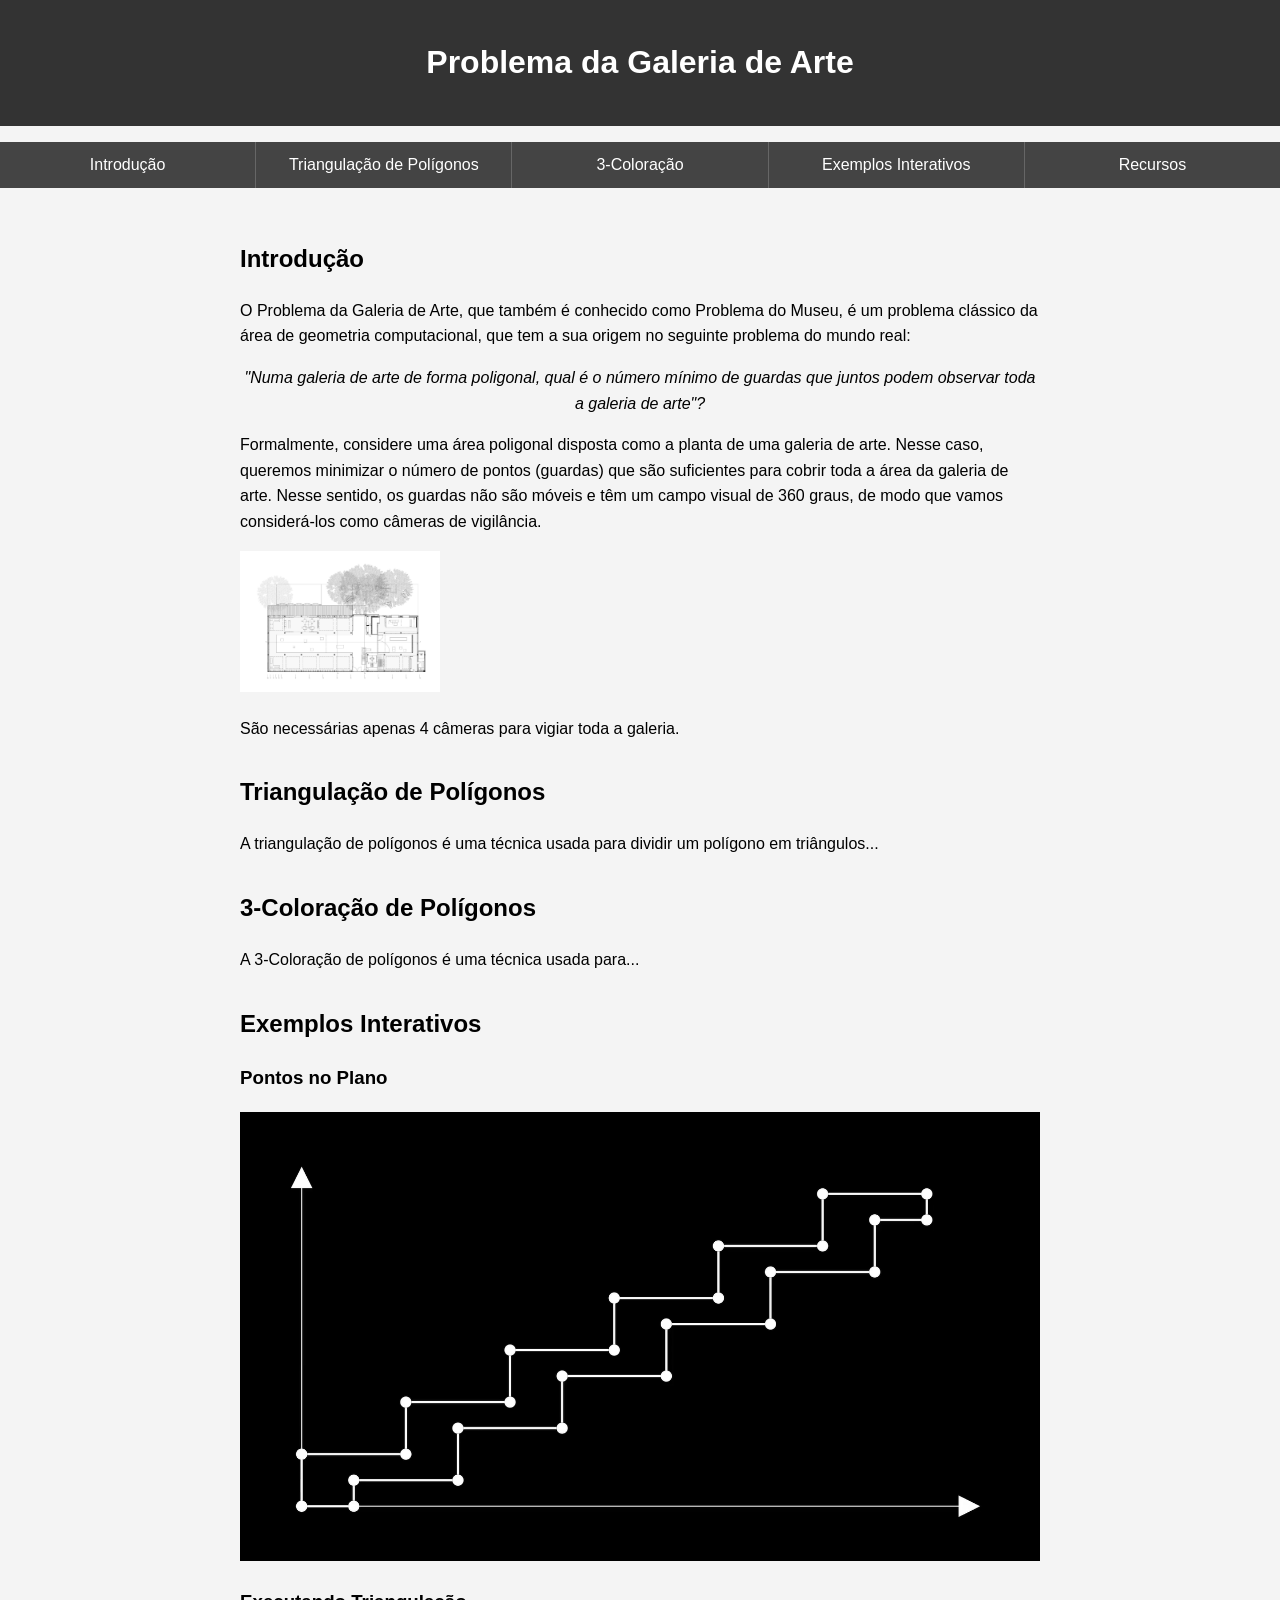
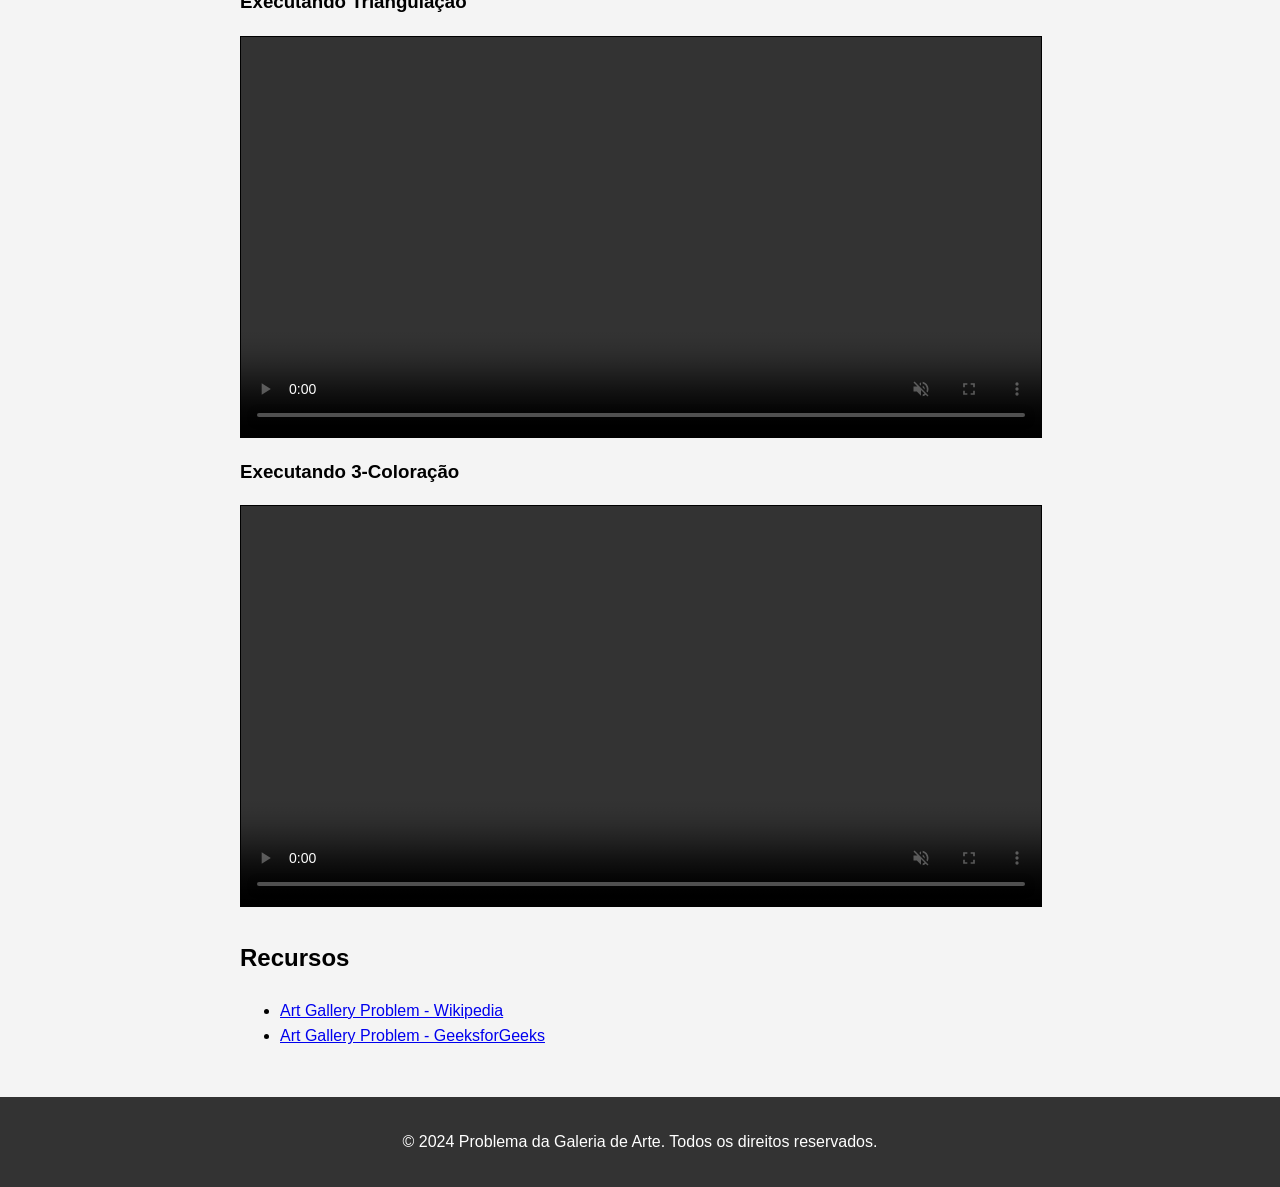
==== index.html @ aa13e297 "Mais Detalhes" ====
<!DOCTYPE html>
<html lang="pt-BR">
<head>
    <meta charset="UTF-8">
    <meta name="viewport" content="width=device-width, initial-scale=1.0">
    <title>Problema da Galeria de Arte</title>
    <link rel="stylesheet" href="style.css">
</head>
<body>
    <header>
        <h1>Problema da Galeria de Arte</h1>
    </header>
    <nav>
        <ul>
            <li><a href="#intro">Introdução</a></li>
            <li><a href="#triangulacao">Triangulação de Polígonos</a></li>
            <li><a href="#3-Coloração">3-Coloração</a></li>
            <li><a href="#exemplos">Exemplos Interativos</a></li>
            <li><a href="#recursos">Recursos</a></li>
        </ul>
    </nav>
    <main>
        <section id="intro">
            <h2>Introdução</h2>
            <p>O Problema da Galeria de Arte, que também é conhecido como Problema do Museu, é um problema clássico da área de geometria computacional, que tem a sua origem no seguinte problema do mundo real:</p>
                <p style="text-align: center; font-style: italic;" >"Numa galeria de arte de forma poligonal, qual é o número mínimo de guardas que juntos podem observar toda a galeria de arte"?</p>
                <p>Formalmente, considere uma área poligonal disposta como a planta de uma galeria de arte. Nesse caso, queremos minimizar o número de pontos (guardas) que são suficientes para cobrir toda a área da galeria de arte.
                    Nesse sentido, os guardas não são móveis e têm um campo visual de 360 graus, de modo que vamos considerá-los como câmeras de vigilância.
                </p>
                
                    <img style="text-align: right;" src="galeria.png" width="200" alt="Pontos no Plano">
                    <p>São necessárias apenas 4 câmeras para vigiar toda a galeria.</p>            

        </section>
        <section id="triangulacao">
            <h2>Triangulação de Polígonos</h2>
            <p>A triangulação de polígonos é uma técnica usada para dividir um polígono em triângulos...</p>
        </section>
        <section id="3-Coloração">
            <h2>3-Coloração de Polígonos</h2>
            <p>A 3-Coloração de polígonos é uma técnica usada para...</p>
        </section>
        <section id="exemplos">
            <h2>Exemplos Interativos</h2>
            
            <h3>Pontos no Plano</h3>
            <img src="pontos.png" width="800" alt="Pontos no Plano">

            <h3>Executando Triangulação</h3>
            <video id="triangulacao-video" controls width="800" autoplay loop muted>
                <source src="triangulacao.mp4" type="video/mp4">
                Seu navegador não suporta o elemento de vídeo.
            </video>

            <h3>Executando 3-Coloração</h3>
            <video id="coloracao-video" controls width="800" autoplay loop muted>
                <source src="coloracao.mp4" type="video/mp4">
                Seu navegador não suporta o elemento de vídeo.
            </video>
            
        </section>
        <section id="recursos">
            <h2>Recursos</h2>
            <ul>
                <li><a href="https://en.wikipedia.org/wiki/Art_gallery_problem">Art Gallery Problem - Wikipedia</a></li>
                <li><a href="https://www.geeksforgeeks.org/art-gallery-problem-using-vertex-guards/">Art Gallery Problem - GeeksforGeeks</a></li>
            </ul>
        </section>
    </main>
    <footer>
        <p>&copy; 2024 Problema da Galeria de Arte. Todos os direitos reservados.</p>
    </footer>
    <script src="script.js"></script>
</body>
</html>
---- style.css ----
body {
    font-family: Arial, sans-serif;
    line-height: 1.6;
    margin: 0;
    padding: 0;
    background-color: #f4f4f4;
}

header {
    background: #333;
    color: #fff;
    padding: 1em 0;
    text-align: center;
}

nav ul {
    list-style: none;
    padding: 0;
    text-align: center;
    background: #444;
    display: flex;
}

nav ul li {
    flex: 1;
    text-align: center;
    border-right: 1px solid #666; /* Adiciona uma borda à direita de cada caixa */
}

nav ul li:last-child {
    border-right: none; /* Remove a borda à direita do último item */
}

nav ul li a {
    display: block;
    padding: 10px 20px; /* Ajuste o padding conforme necessário */
    color: #fff;
    text-decoration: none;
}

nav ul li a:hover {
    background-color: #666; /* Cor de fundo ao passar o mouse */
}

main {
    padding: 1em;
    max-width: 800px;
    margin: auto;
}

section {
    margin-bottom: 2em;
}

video {
    display: block;
    margin: 0 auto;
    border: 1px solid #000;
}

.controls {
    text-align: center;
    margin: 10px 0;
}

.controls button, .controls input {
    margin: 5px;
    padding: 15px 20px; /* Aumentando o padding para aumentar o tamanho dos botões */
    font-size: 3em;
    background-color: #555; /* Cor de fundo dos botões */
    color: #fff; /* Cor do texto dos botões */
    border: none;
    cursor: pointer;
    transition: background-color 0.3s ease, transform 0.1s ease;
    border-radius: 20px; /* Bordas arredondadas */
}

.controls button:hover, .controls input:hover {
    background-color: #777; /* Cor de fundo dos botões ao passar o mouse */
    transform: scale(1.05); /* Efeito de escala ao passar o mouse */
}

footer {
    text-align: center;
    padding: 1em 0;
    background: #333;
    color: #fff;
}

.image-text-container {
    display: flex;
    align-items: center;
    justify-content: center;
    text-align: left;
    margin: 20px 0;
}

.image-text-container img {
    margin-right: 20px;
}
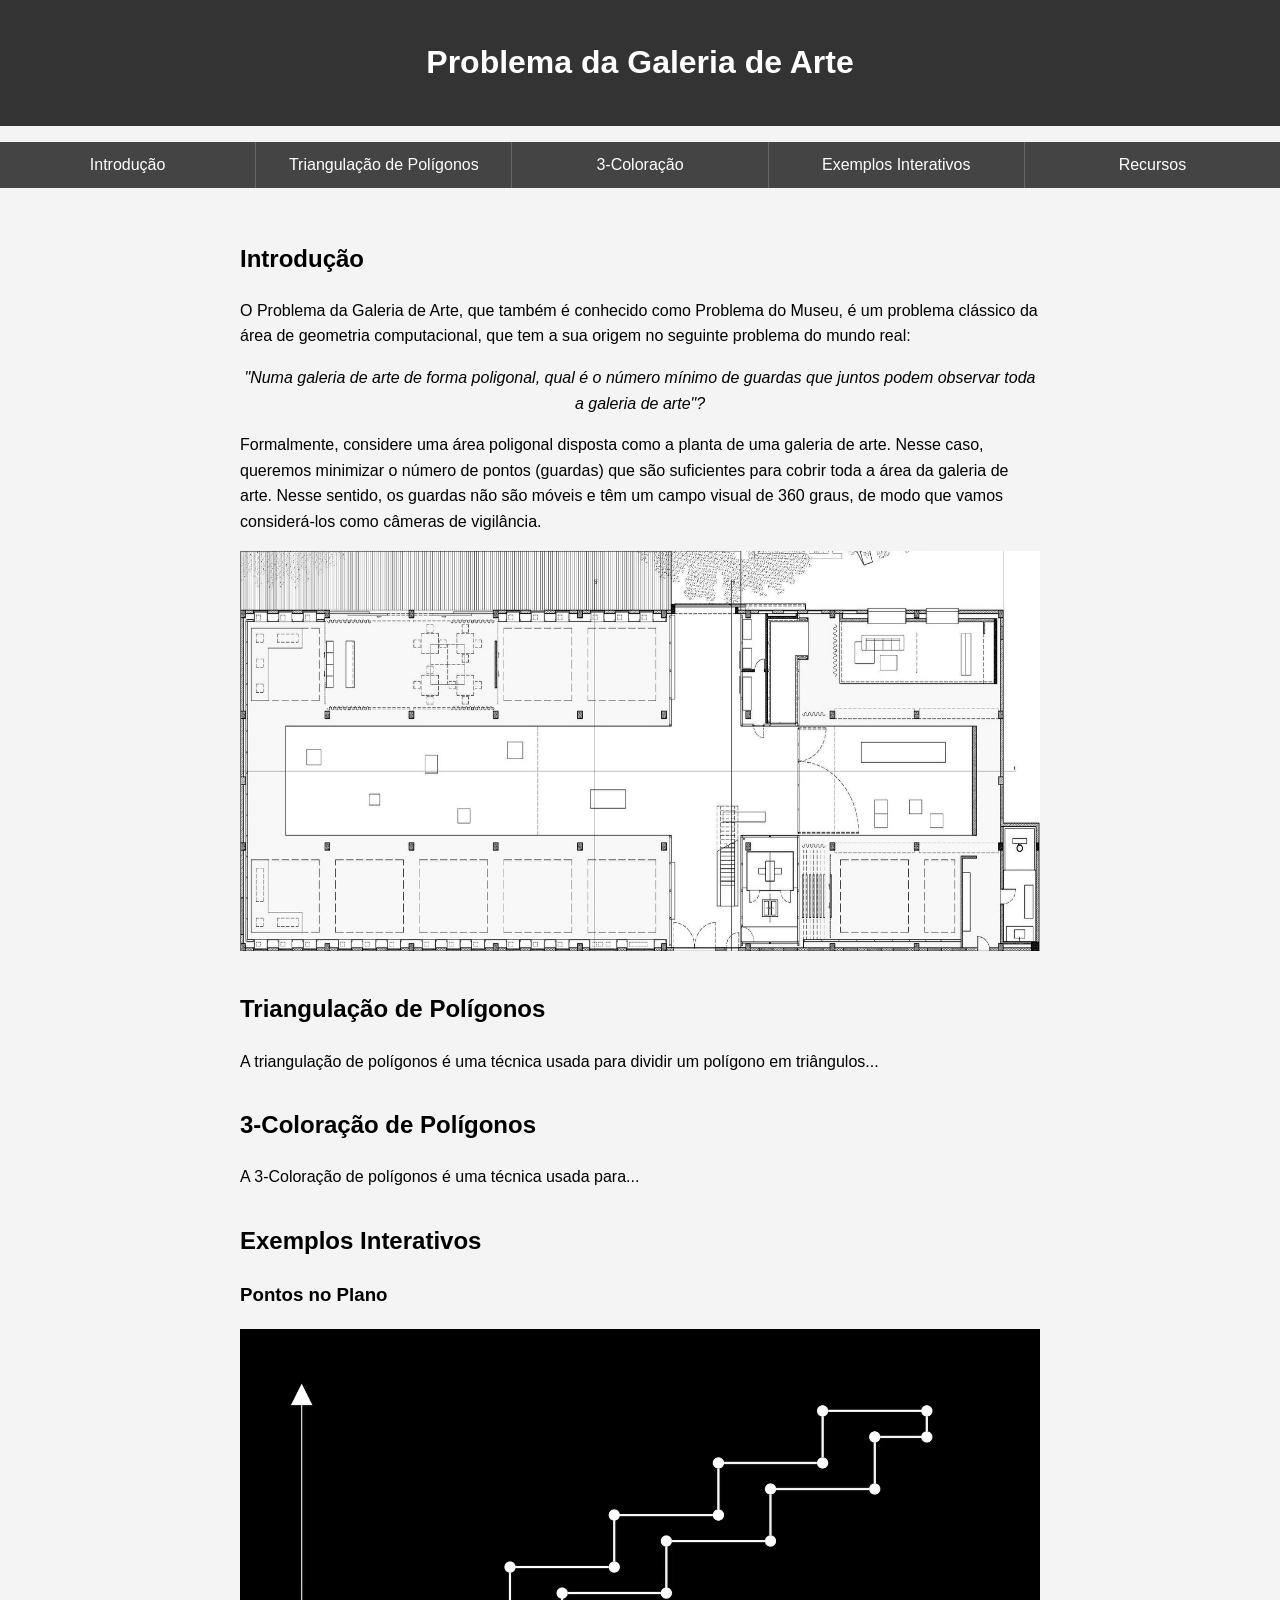
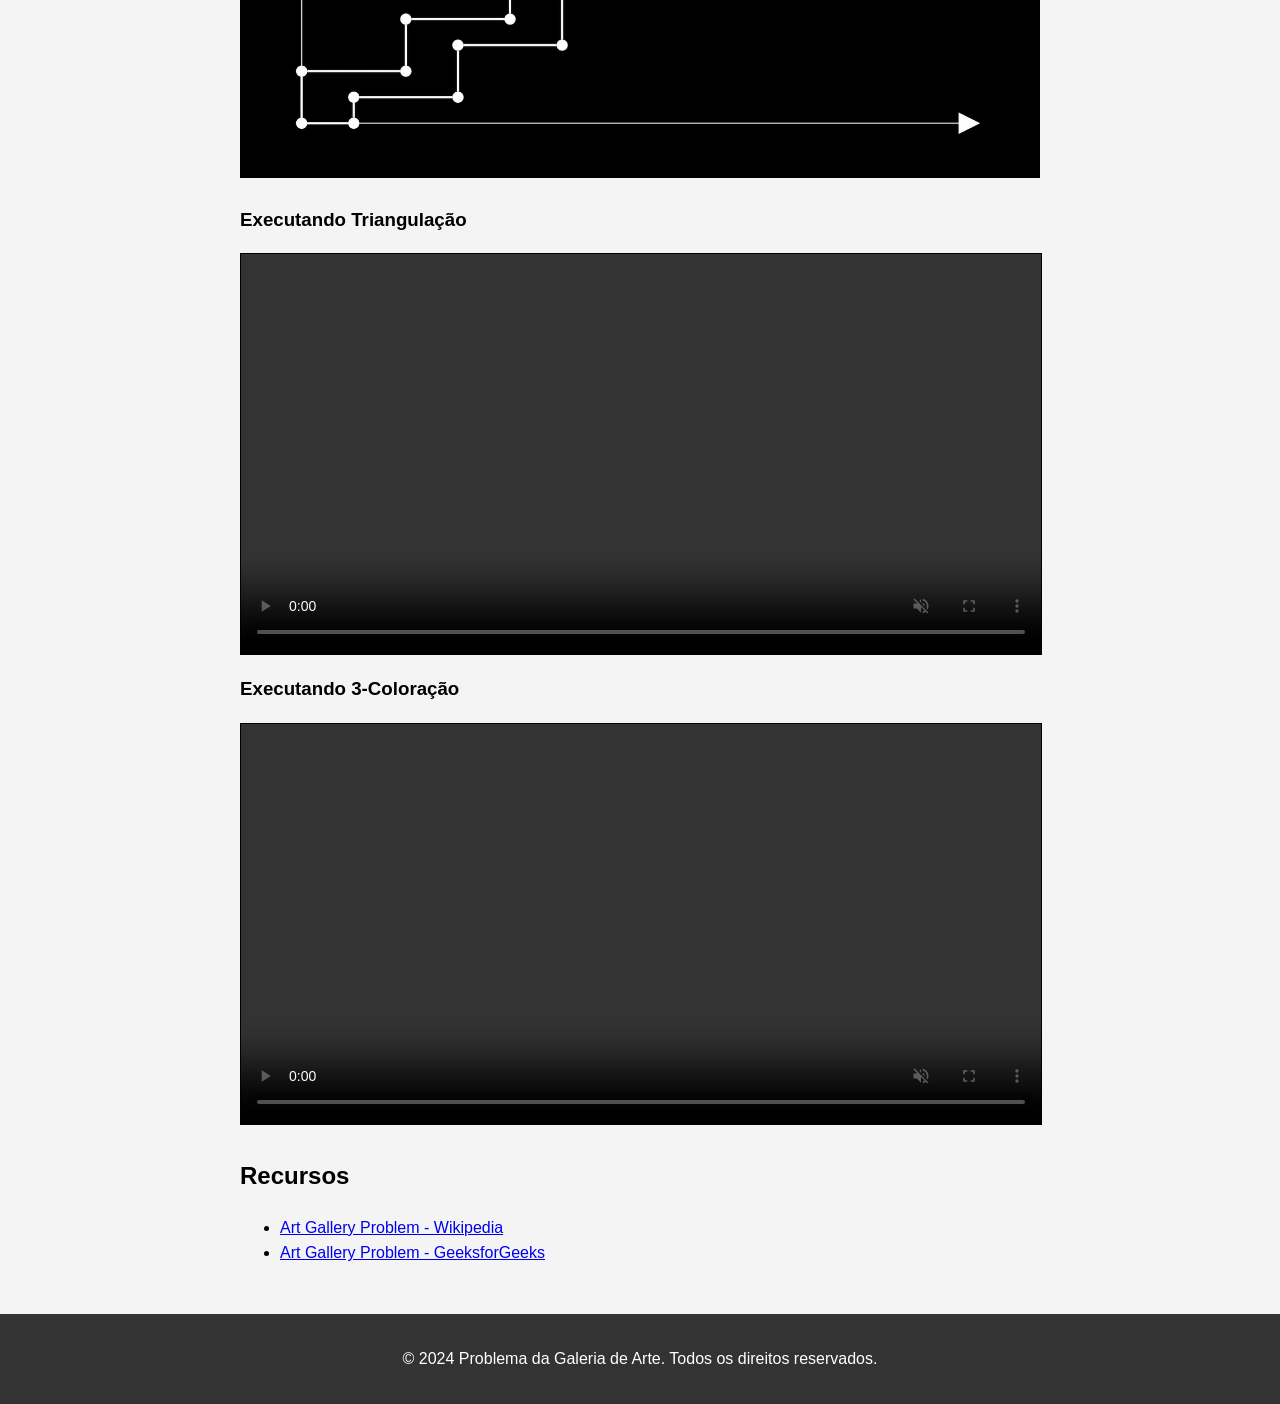
==== commit 1e0f5877: "Mais Detalhes2" ====
--- a/index.html
+++ b/index.html
@@ -27,9 +27,8 @@
                 <p>Formalmente, considere uma área poligonal disposta como a planta de uma galeria de arte. Nesse caso, queremos minimizar o número de pontos (guardas) que são suficientes para cobrir toda a área da galeria de arte.
                     Nesse sentido, os guardas não são móveis e têm um campo visual de 360 graus, de modo que vamos considerá-los como câmeras de vigilância.
                 </p>
-                
-                    <img style="text-align: right;" src="galeria.png" width="200" alt="Pontos no Plano">
-                    <p>São necessárias apenas 4 câmeras para vigiar toda a galeria.</p>            
+
+                    <img style="text-align: right;" src="galeria1.png" width="800" alt="Galeria de Arte" height="400">            
 
         </section>
         <section id="triangulacao">
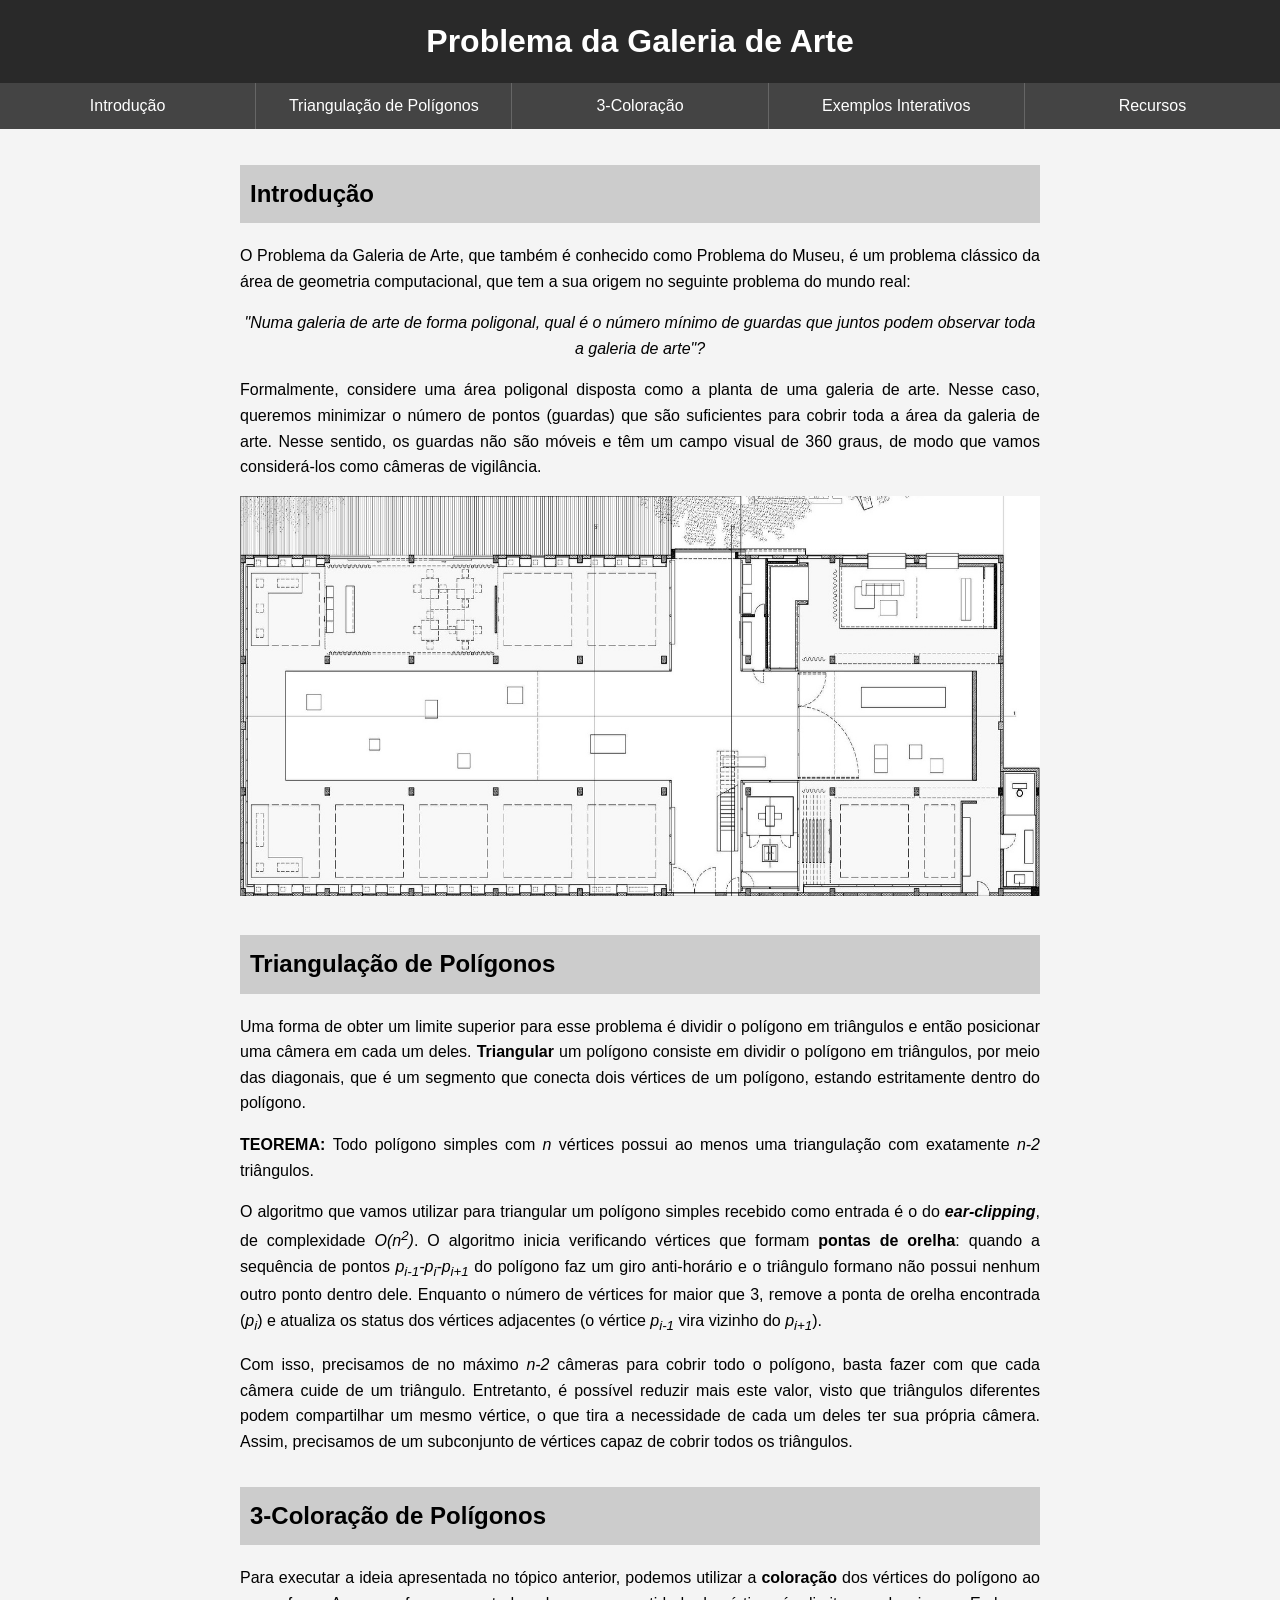
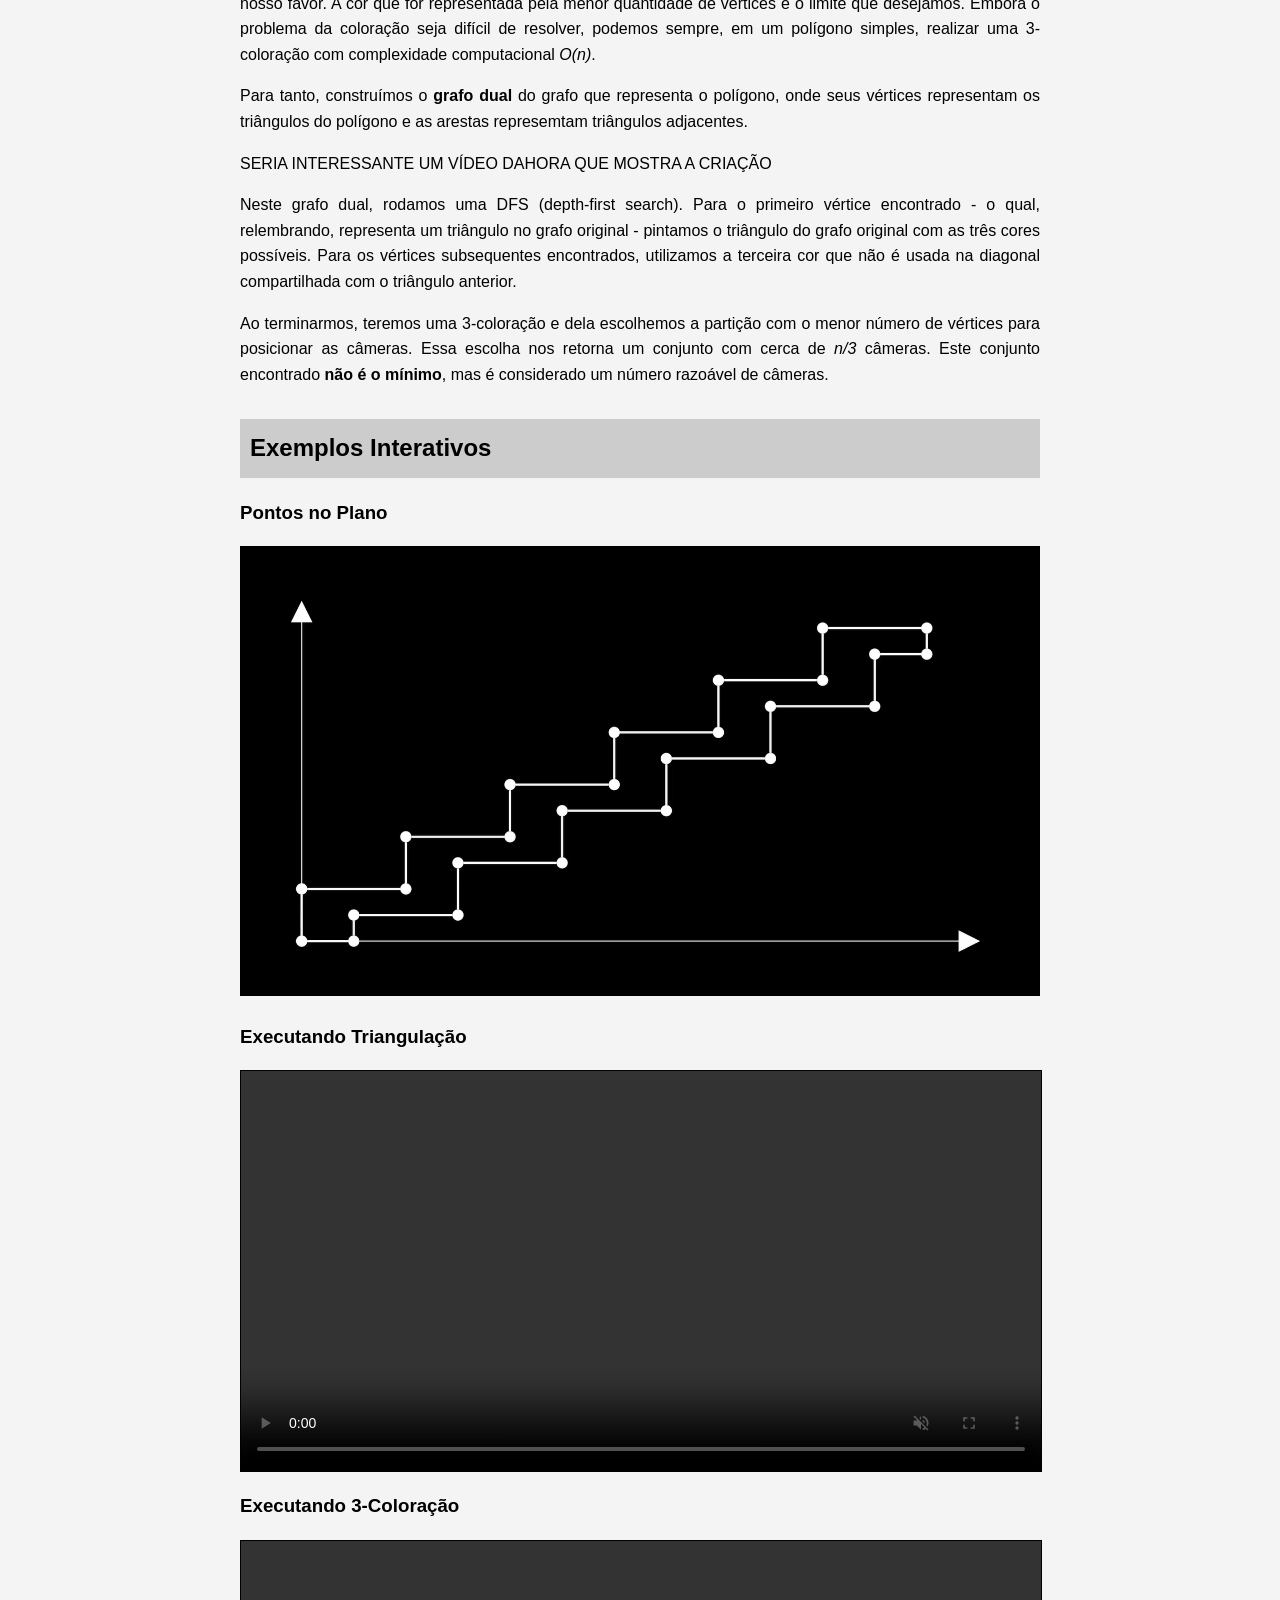
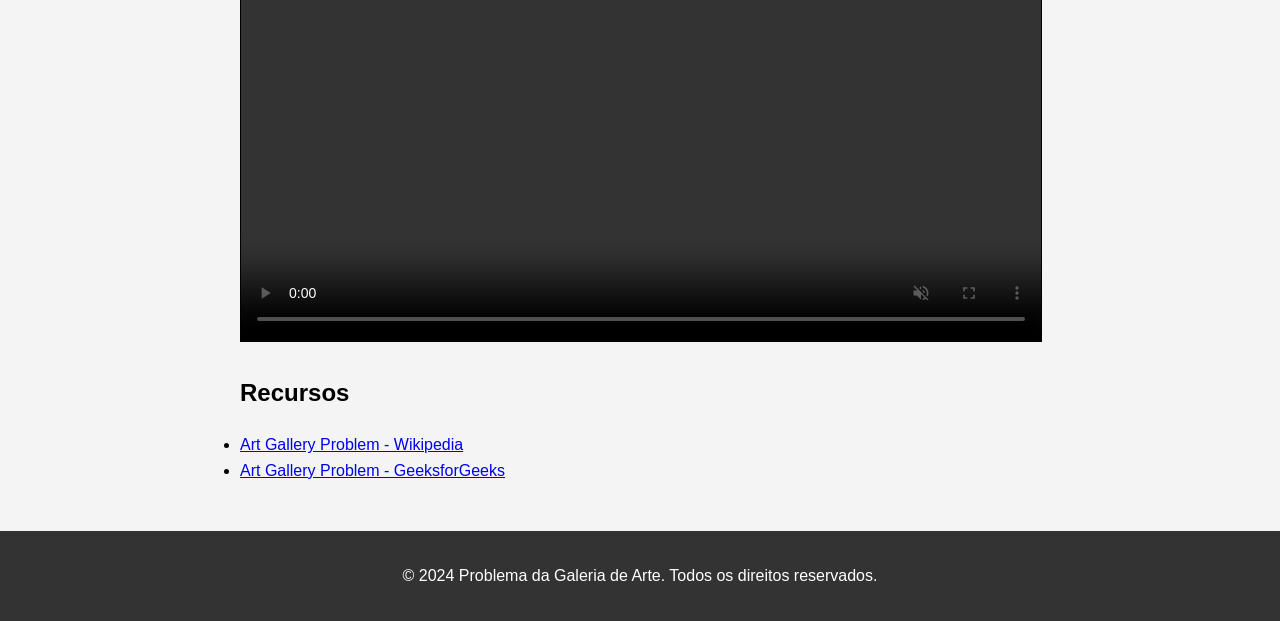
==== commit 6354366e: "[html] triangulação e 3coloração" ====
--- a/index.html
+++ b/index.html
@@ -21,26 +21,32 @@
     </nav>
     <main>
         <section id="intro">
-            <h2>Introdução</h2>
-            <p>O Problema da Galeria de Arte, que também é conhecido como Problema do Museu, é um problema clássico da área de geometria computacional, que tem a sua origem no seguinte problema do mundo real:</p>
-                <p style="text-align: center; font-style: italic;" >"Numa galeria de arte de forma poligonal, qual é o número mínimo de guardas que juntos podem observar toda a galeria de arte"?</p>
-                <p>Formalmente, considere uma área poligonal disposta como a planta de uma galeria de arte. Nesse caso, queremos minimizar o número de pontos (guardas) que são suficientes para cobrir toda a área da galeria de arte.
-                    Nesse sentido, os guardas não são móveis e têm um campo visual de 360 graus, de modo que vamos considerá-los como câmeras de vigilância.
-                </p>
+            <h2 class="fundo-cinza">Introdução</h2>
+            <p style="text-align: justify;">O Problema da Galeria de Arte, que também é conhecido como Problema do Museu, é um problema clássico da área de geometria computacional, que tem a sua origem no seguinte problema do mundo real:</p>
+            <p style="text-align: center; font-style: italic;">"Numa galeria de arte de forma poligonal, qual é o número mínimo de guardas que juntos podem observar toda a galeria de arte"?</p>
+            <p style="text-align: justify;">Formalmente, considere uma área poligonal disposta como a planta de uma galeria de arte. Nesse caso, queremos minimizar o número de pontos (guardas) que são suficientes para cobrir toda a área da galeria de arte. Nesse sentido, os guardas não são móveis e têm um campo visual de 360 graus, de modo que vamos considerá-los como câmeras de vigilância.</p>
+            <img style="text-align: justify;" src="galeria1.png" width="800" alt="Galeria de Arte" height="400">            
+        </section>
 
-                    <img style="text-align: right;" src="galeria1.png" width="800" alt="Galeria de Arte" height="400">            
+        <section id="triangulacao">
+            <h2 class="fundo-cinza">Triangulação de Polígonos</h2>
+            <p style="text-align: justify;">Uma forma de obter um limite superior para esse problema é dividir o polígono em triângulos e então posicionar uma câmera em cada um deles. <strong>Triangular</strong> um polígono consiste em dividir o polígono em triângulos, por meio das diagonais, que é um segmento que conecta dois vértices de um polígono, estando estritamente dentro do polígono.</p>
+            <p style="text-align: justify;"><strong>TEOREMA: </strong> Todo polígono simples com <em>n</em> vértices possui ao menos uma triangulação com exatamente <em>n-2</em> triângulos.</p>
+            <p style="text-align: justify;">O algoritmo que vamos utilizar para triangular um polígono simples recebido como entrada é o do <em><strong>ear-clipping</strong></em>, de complexidade <em>O(n<sup>2</sup>)</em>. O algoritmo inicia verificando vértices que formam <strong>pontas de orelha</strong>: quando a sequência de pontos <em>p<sub>i-1</sub>-p<sub>i</sub>-p<sub>i+1</sub></em> do polígono faz um giro anti-horário e o triângulo formano não possui nenhum outro ponto dentro dele. Enquanto o número de vértices for maior que 3, remove a ponta de orelha encontrada (<em>p<sub>i</sub></em>) e atualiza os status dos vértices adjacentes (o vértice <em>p<sub>i-1</sub></em> vira vizinho do <em>p<sub>i+1</sub></em>).</p>
+            <p style="text-align: justify;">Com isso, precisamos de no máximo <em>n-2</em> câmeras para cobrir todo o polígono, basta fazer com que cada câmera cuide de um triângulo. Entretanto, é possível reduzir mais este valor, visto que triângulos diferentes podem compartilhar um mesmo vértice, o que tira a necessidade de cada um deles ter sua própria câmera. Assim, precisamos de um subconjunto de vértices capaz de cobrir todos os triângulos.</p>
+        </section>
 
+        <section id="3-Coloração">
+            <h2 class="fundo-cinza">3-Coloração de Polígonos</h2>
+            <p style="text-align: justify;">Para executar a ideia apresentada no tópico anterior, podemos utilizar a <strong>coloração</strong> dos vértices do polígono ao nosso favor. A cor que for representada pela menor quantidade de vértices é o limite que desejamos. Embora o problema da coloração seja difícil de resolver, podemos sempre, em um polígono simples, realizar uma 3-coloração com complexidade computacional <em>O(n)</em>.</p>
+            <p style="text-align: justify;">Para tanto, construímos o <strong>grafo dual</strong> do grafo que representa o polígono, onde seus vértices representam os triângulos do polígono e as arestas represemtam triângulos adjacentes.</p>
+            <p style="text-align: justify;">SERIA INTERESSANTE UM VÍDEO DAHORA QUE MOSTRA A CRIAÇÃO</p>
+            <p style="text-align: justify;">Neste grafo dual, rodamos uma DFS (depth-first search). Para o primeiro vértice encontrado - o qual, relembrando, representa um triângulo no grafo original - pintamos o triângulo do grafo original com as três cores possíveis. Para os vértices subsequentes encontrados, utilizamos a terceira cor que não é usada na diagonal compartilhada com o triângulo anterior.</p>
+            <p style="text-align: justify;">Ao terminarmos, teremos uma 3-coloração e dela escolhemos a partição com o menor número de vértices para posicionar as câmeras. Essa escolha nos retorna um conjunto com cerca de <em>n/3</em> câmeras. Este conjunto encontrado <strong>não é o mínimo</strong>, mas é considerado um número razoável de câmeras.</p>
         </section>
-        <section id="triangulacao">
-            <h2>Triangulação de Polígonos</h2>
-            <p>A triangulação de polígonos é uma técnica usada para dividir um polígono em triângulos...</p>
-        </section>
-        <section id="3-Coloração">
-            <h2>3-Coloração de Polígonos</h2>
-            <p>A 3-Coloração de polígonos é uma técnica usada para...</p>
-        </section>
+
         <section id="exemplos">
-            <h2>Exemplos Interativos</h2>
+            <h2 class="fundo-cinza">Exemplos Interativos</h2>
             
             <h3>Pontos no Plano</h3>
             <img src="pontos.png" width="800" alt="Pontos no Plano">
--- a/style.css
+++ b/style.css
@@ -6,8 +6,18 @@
     background-color: #f4f4f4;
 }
 
+header,
+nav,
+ul,
+li,
+a,
+h1 {
+    margin: 0;
+    padding: 0;
+}
+
 header {
-    background: #333;
+    background: #292929;
     color: #fff;
     padding: 1em 0;
     text-align: center;
@@ -19,6 +29,7 @@
     text-align: center;
     background: #444;
     display: flex;
+    margin: 0; /* Remove qualquer margem padrão do ul */
 }
 
 nav ul li {
@@ -99,3 +110,7 @@
     margin-right: 20px;
 }
 
+.fundo-cinza {
+    background-color: #cccccc; /* Cor de fundo cinza */
+    padding: 10px; /* Espaçamento interno para melhor aparência */
+}
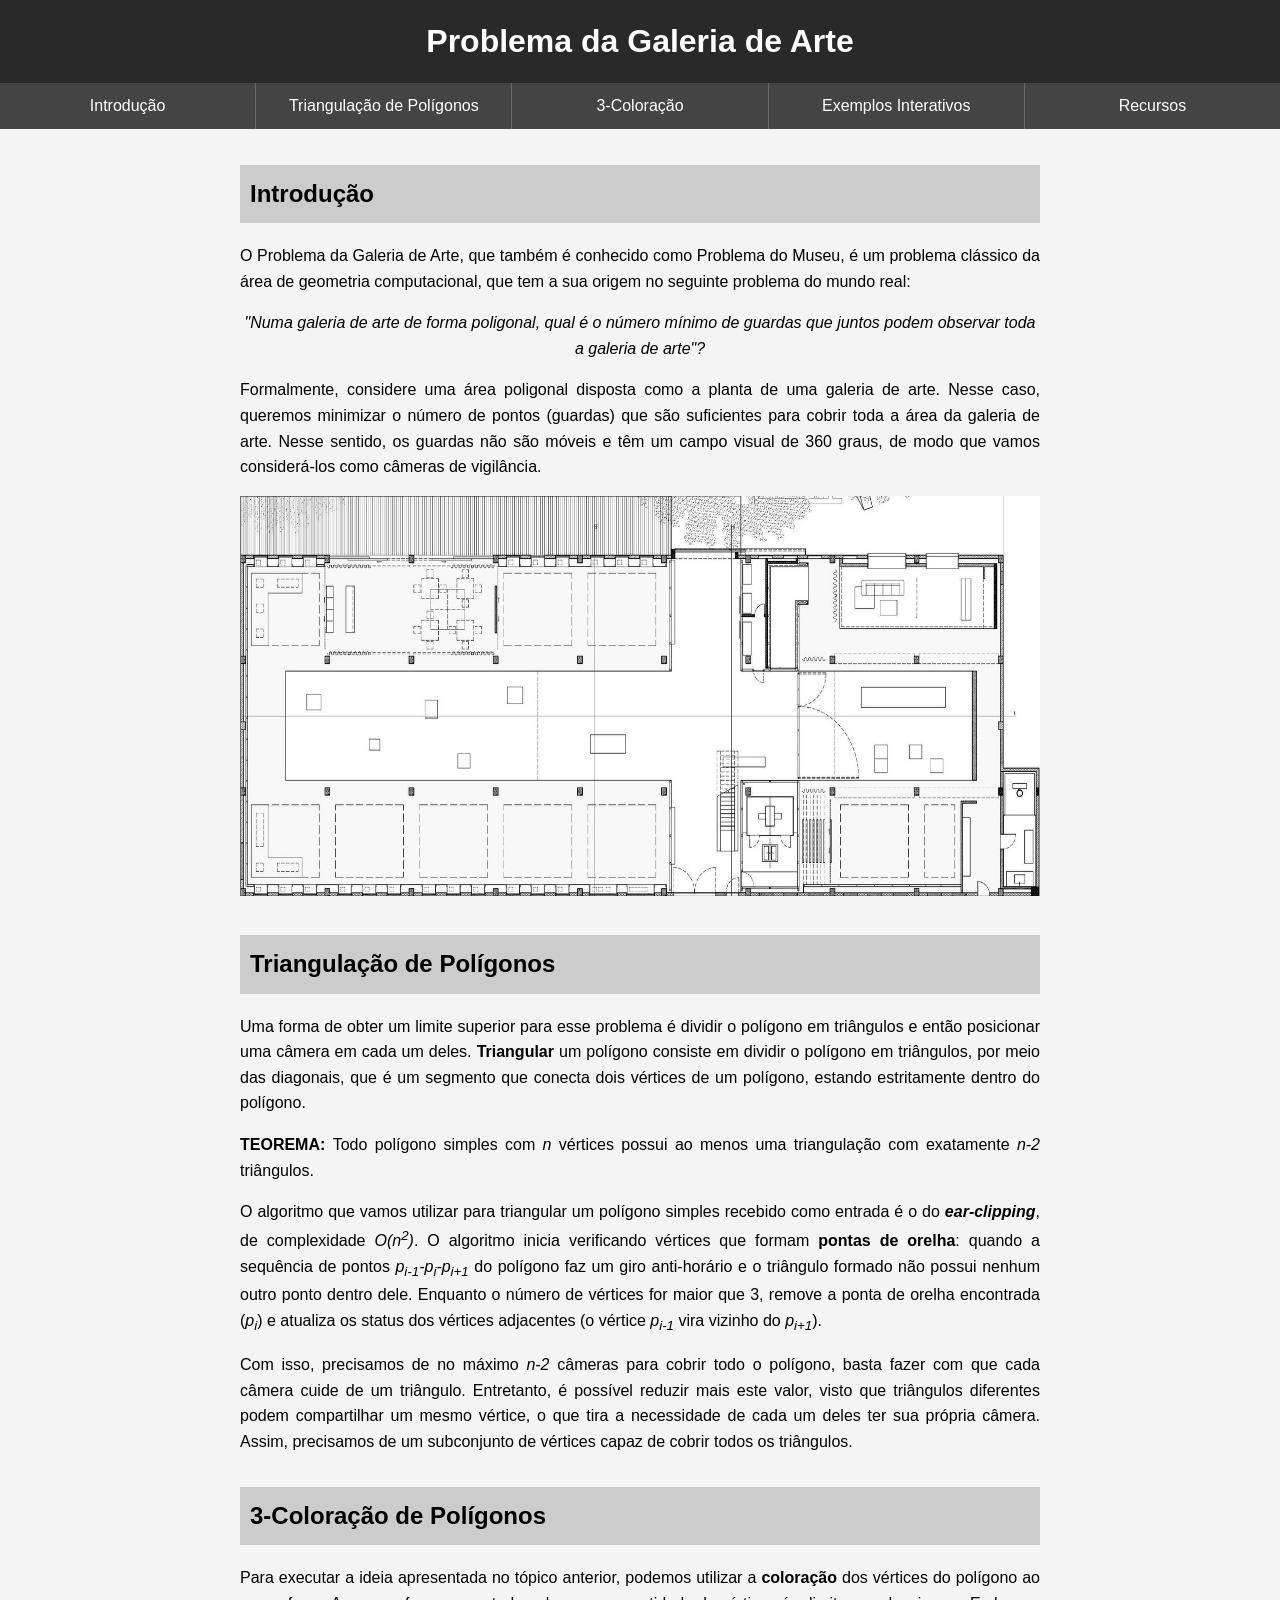
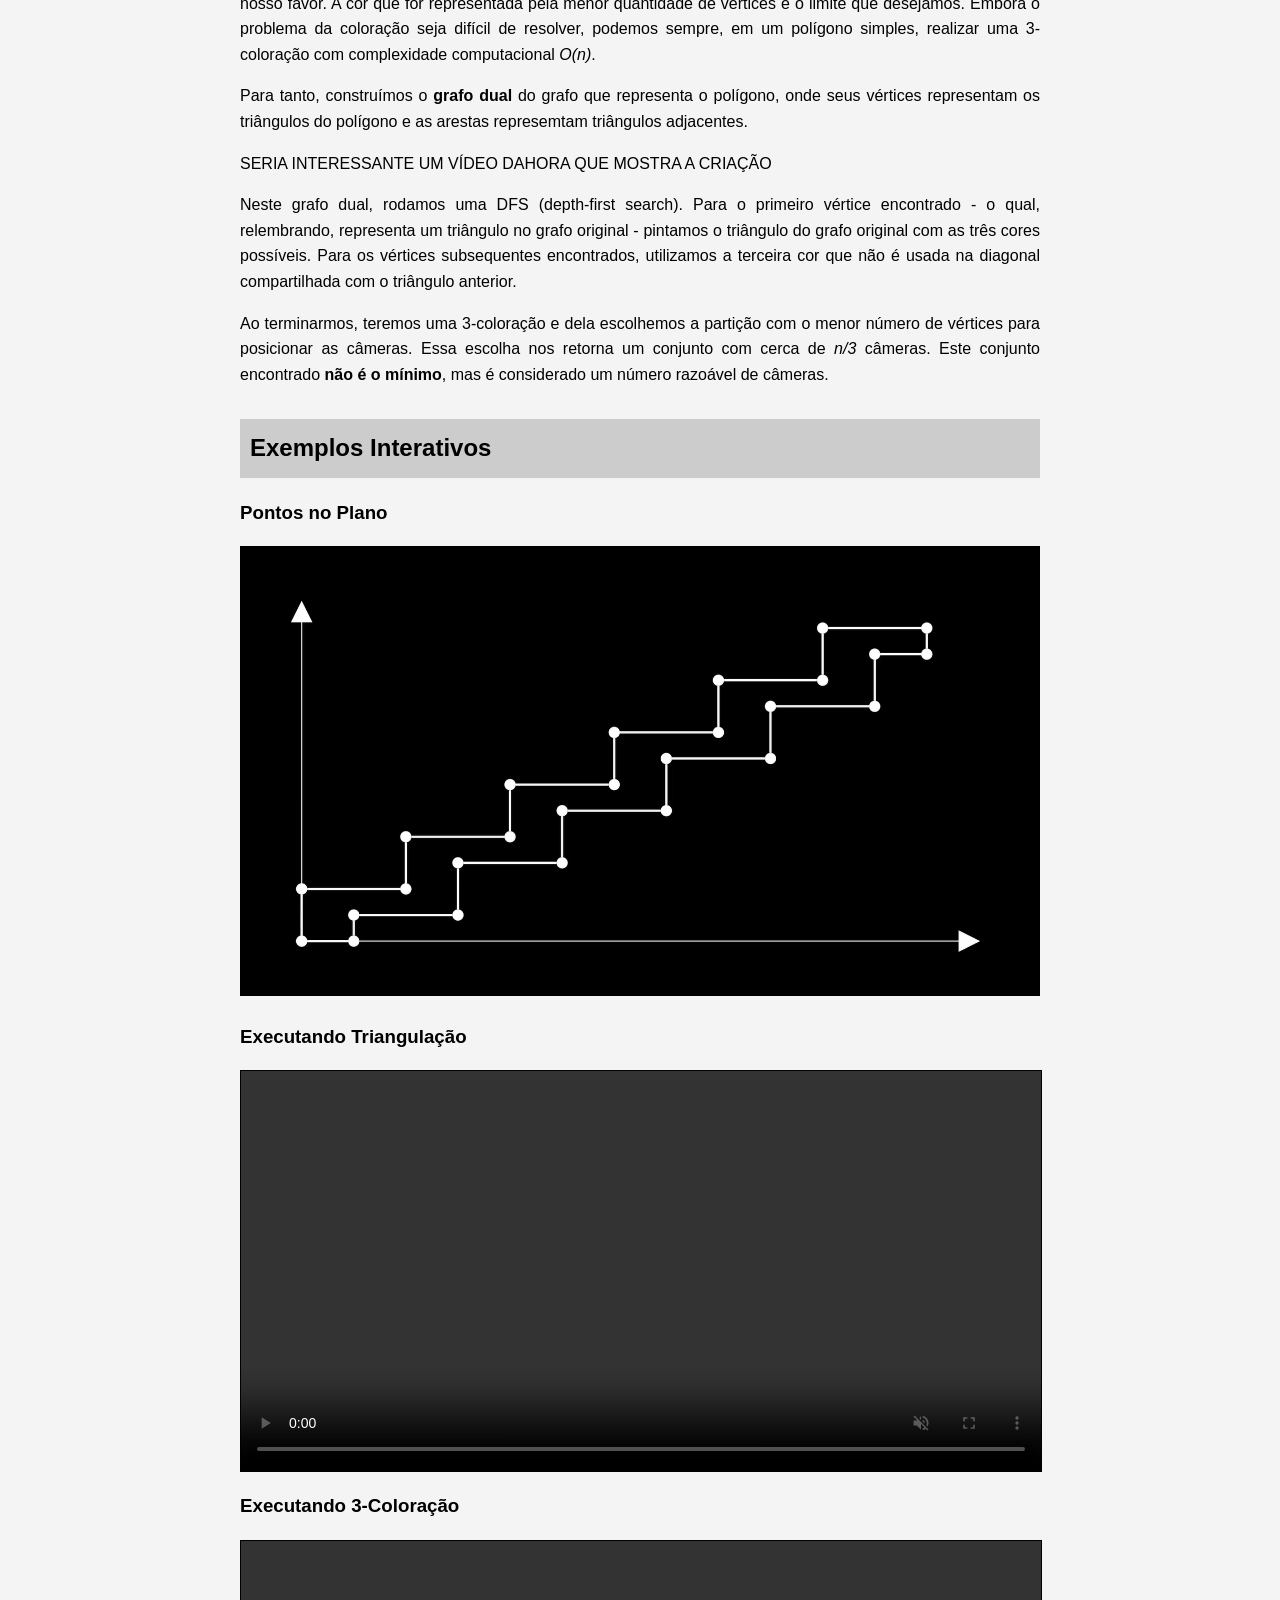
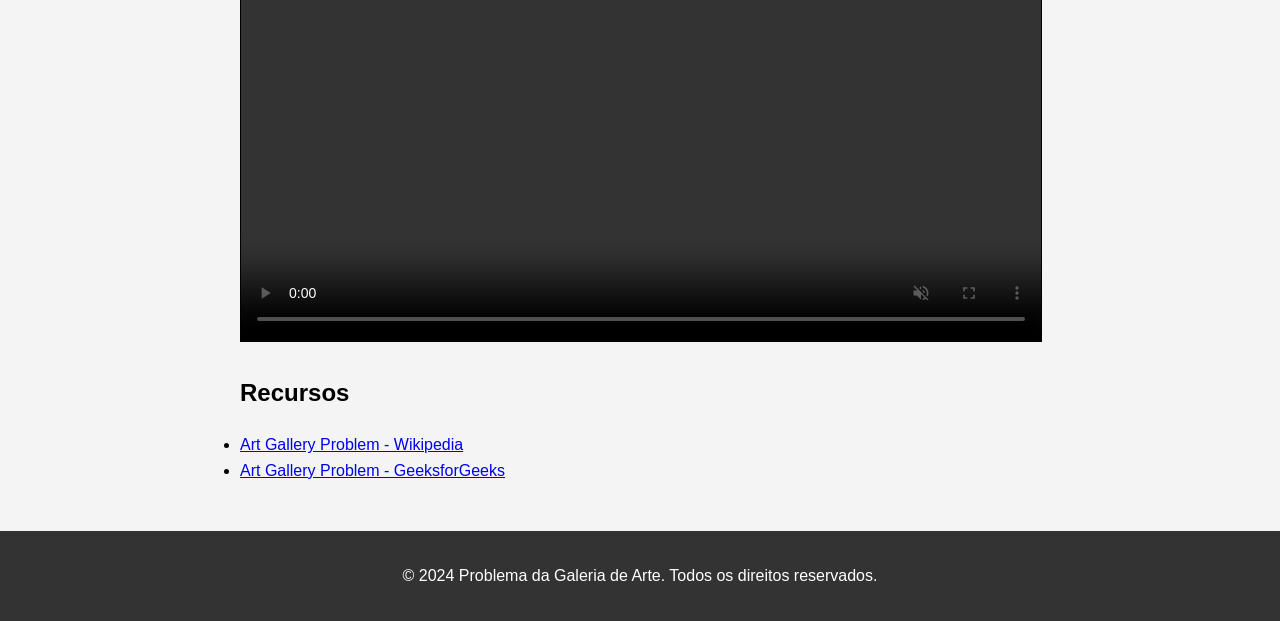
==== commit 4bc2dc28: "Update index.html" ====
--- a/index.html
+++ b/index.html
@@ -32,7 +32,7 @@
             <h2 class="fundo-cinza">Triangulação de Polígonos</h2>
             <p style="text-align: justify;">Uma forma de obter um limite superior para esse problema é dividir o polígono em triângulos e então posicionar uma câmera em cada um deles. <strong>Triangular</strong> um polígono consiste em dividir o polígono em triângulos, por meio das diagonais, que é um segmento que conecta dois vértices de um polígono, estando estritamente dentro do polígono.</p>
             <p style="text-align: justify;"><strong>TEOREMA: </strong> Todo polígono simples com <em>n</em> vértices possui ao menos uma triangulação com exatamente <em>n-2</em> triângulos.</p>
-            <p style="text-align: justify;">O algoritmo que vamos utilizar para triangular um polígono simples recebido como entrada é o do <em><strong>ear-clipping</strong></em>, de complexidade <em>O(n<sup>2</sup>)</em>. O algoritmo inicia verificando vértices que formam <strong>pontas de orelha</strong>: quando a sequência de pontos <em>p<sub>i-1</sub>-p<sub>i</sub>-p<sub>i+1</sub></em> do polígono faz um giro anti-horário e o triângulo formano não possui nenhum outro ponto dentro dele. Enquanto o número de vértices for maior que 3, remove a ponta de orelha encontrada (<em>p<sub>i</sub></em>) e atualiza os status dos vértices adjacentes (o vértice <em>p<sub>i-1</sub></em> vira vizinho do <em>p<sub>i+1</sub></em>).</p>
+            <p style="text-align: justify;">O algoritmo que vamos utilizar para triangular um polígono simples recebido como entrada é o do <em><strong>ear-clipping</strong></em>, de complexidade <em>O(n<sup>2</sup>)</em>. O algoritmo inicia verificando vértices que formam <strong>pontas de orelha</strong>: quando a sequência de pontos <em>p<sub>i-1</sub>-p<sub>i</sub>-p<sub>i+1</sub></em> do polígono faz um giro anti-horário e o triângulo formado não possui nenhum outro ponto dentro dele. Enquanto o número de vértices for maior que 3, remove a ponta de orelha encontrada (<em>p<sub>i</sub></em>) e atualiza os status dos vértices adjacentes (o vértice <em>p<sub>i-1</sub></em> vira vizinho do <em>p<sub>i+1</sub></em>).</p>
             <p style="text-align: justify;">Com isso, precisamos de no máximo <em>n-2</em> câmeras para cobrir todo o polígono, basta fazer com que cada câmera cuide de um triângulo. Entretanto, é possível reduzir mais este valor, visto que triângulos diferentes podem compartilhar um mesmo vértice, o que tira a necessidade de cada um deles ter sua própria câmera. Assim, precisamos de um subconjunto de vértices capaz de cobrir todos os triângulos.</p>
         </section>
 
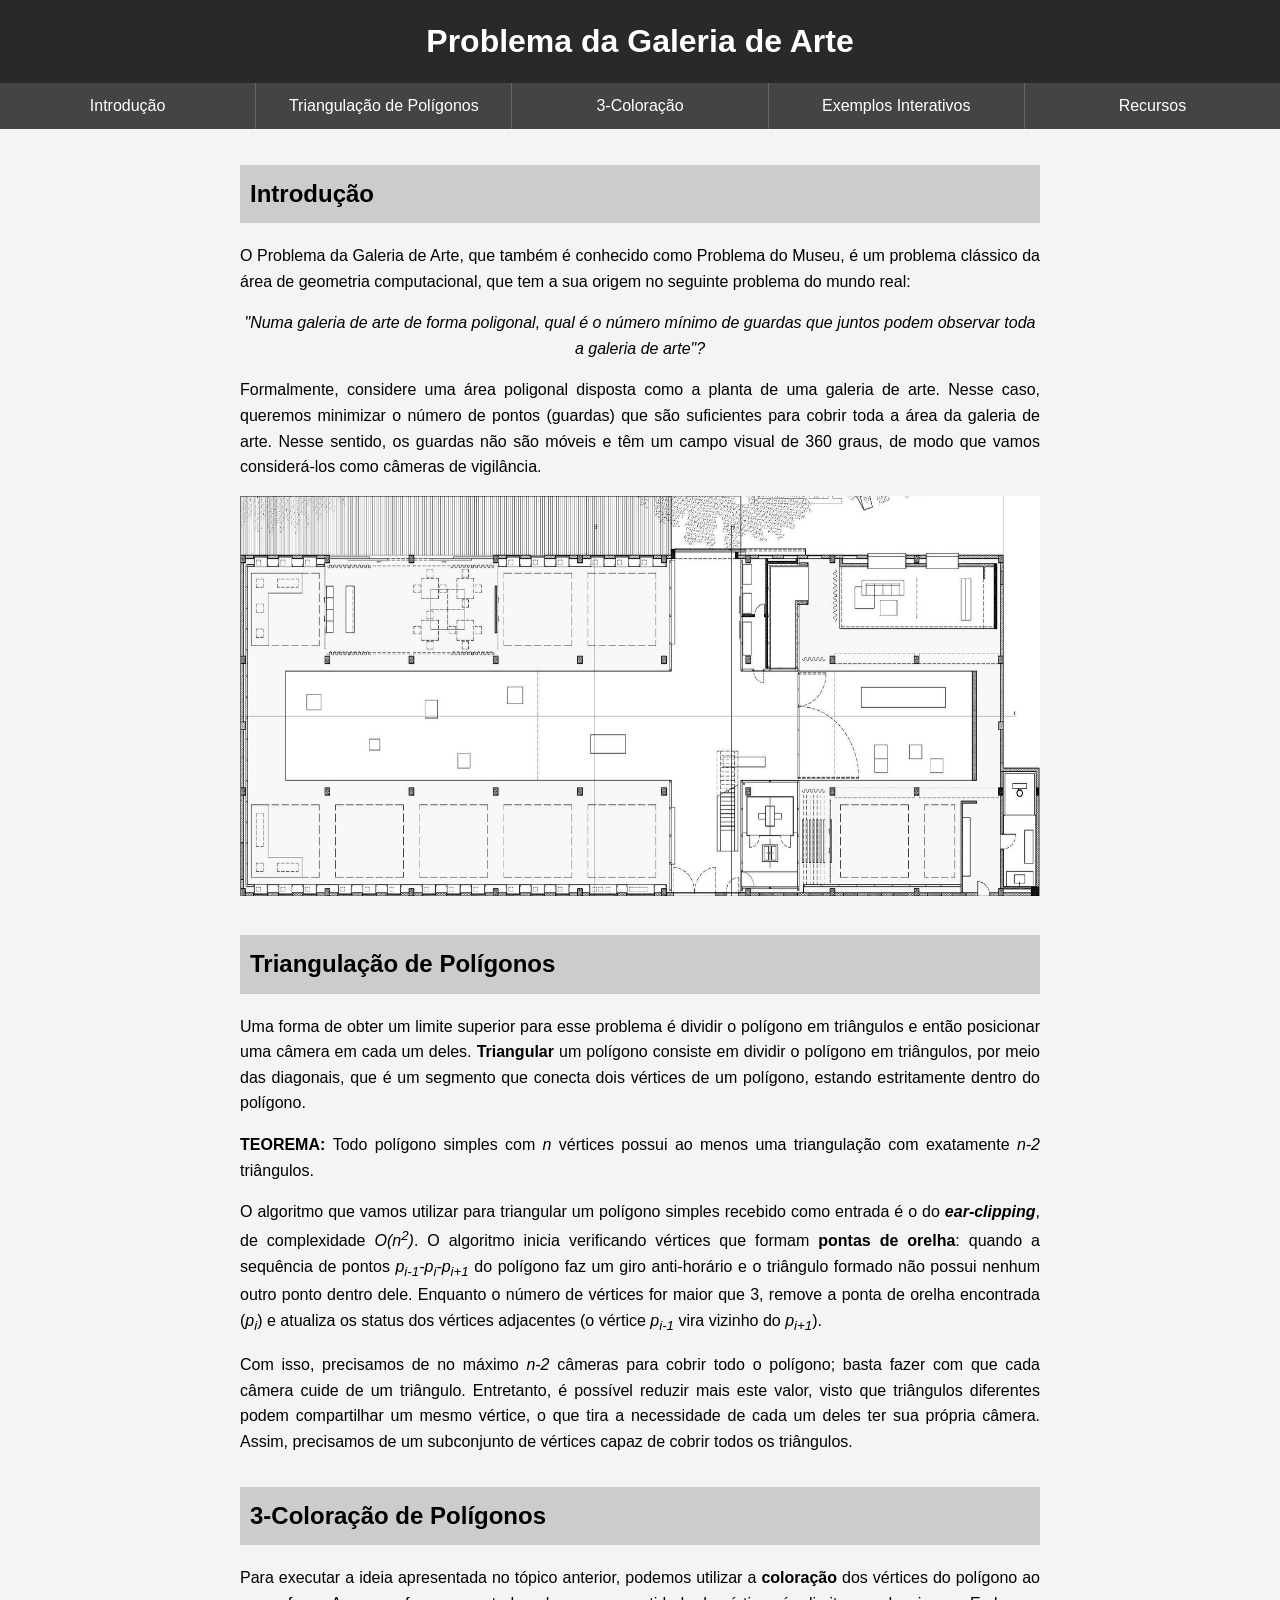
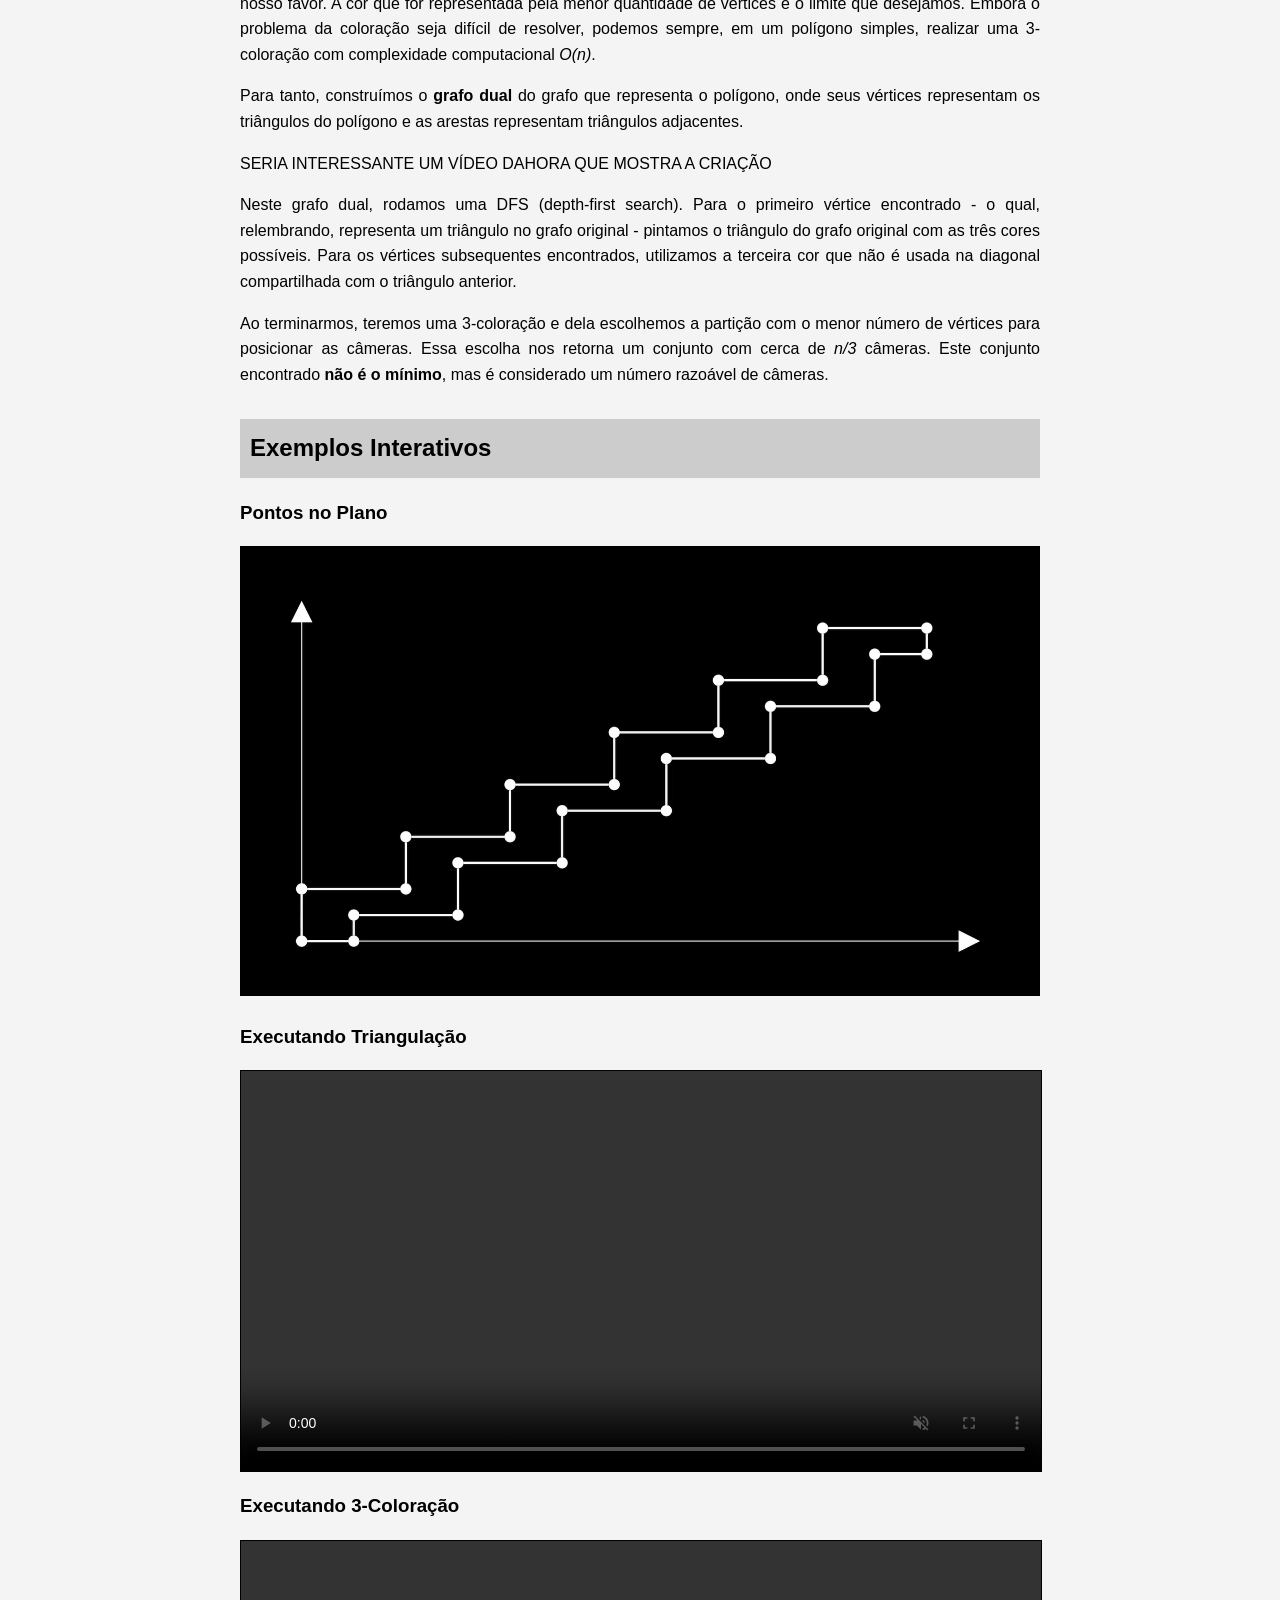
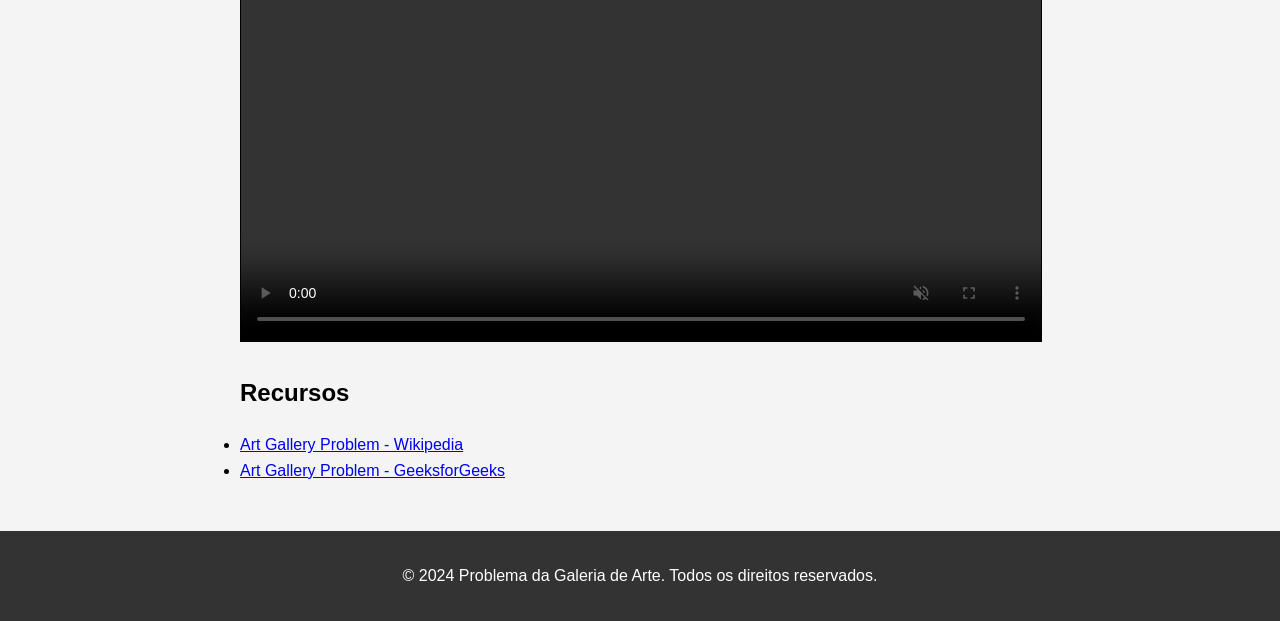
==== commit 7a1a0162: "Update index.html" ====
--- a/index.html
+++ b/index.html
@@ -33,13 +33,13 @@
             <p style="text-align: justify;">Uma forma de obter um limite superior para esse problema é dividir o polígono em triângulos e então posicionar uma câmera em cada um deles. <strong>Triangular</strong> um polígono consiste em dividir o polígono em triângulos, por meio das diagonais, que é um segmento que conecta dois vértices de um polígono, estando estritamente dentro do polígono.</p>
             <p style="text-align: justify;"><strong>TEOREMA: </strong> Todo polígono simples com <em>n</em> vértices possui ao menos uma triangulação com exatamente <em>n-2</em> triângulos.</p>
             <p style="text-align: justify;">O algoritmo que vamos utilizar para triangular um polígono simples recebido como entrada é o do <em><strong>ear-clipping</strong></em>, de complexidade <em>O(n<sup>2</sup>)</em>. O algoritmo inicia verificando vértices que formam <strong>pontas de orelha</strong>: quando a sequência de pontos <em>p<sub>i-1</sub>-p<sub>i</sub>-p<sub>i+1</sub></em> do polígono faz um giro anti-horário e o triângulo formado não possui nenhum outro ponto dentro dele. Enquanto o número de vértices for maior que 3, remove a ponta de orelha encontrada (<em>p<sub>i</sub></em>) e atualiza os status dos vértices adjacentes (o vértice <em>p<sub>i-1</sub></em> vira vizinho do <em>p<sub>i+1</sub></em>).</p>
-            <p style="text-align: justify;">Com isso, precisamos de no máximo <em>n-2</em> câmeras para cobrir todo o polígono, basta fazer com que cada câmera cuide de um triângulo. Entretanto, é possível reduzir mais este valor, visto que triângulos diferentes podem compartilhar um mesmo vértice, o que tira a necessidade de cada um deles ter sua própria câmera. Assim, precisamos de um subconjunto de vértices capaz de cobrir todos os triângulos.</p>
+            <p style="text-align: justify;">Com isso, precisamos de no máximo <em>n-2</em> câmeras para cobrir todo o polígono; basta fazer com que cada câmera cuide de um triângulo. Entretanto, é possível reduzir mais este valor, visto que triângulos diferentes podem compartilhar um mesmo vértice, o que tira a necessidade de cada um deles ter sua própria câmera. Assim, precisamos de um subconjunto de vértices capaz de cobrir todos os triângulos.</p>
         </section>
 
         <section id="3-Coloração">
             <h2 class="fundo-cinza">3-Coloração de Polígonos</h2>
             <p style="text-align: justify;">Para executar a ideia apresentada no tópico anterior, podemos utilizar a <strong>coloração</strong> dos vértices do polígono ao nosso favor. A cor que for representada pela menor quantidade de vértices é o limite que desejamos. Embora o problema da coloração seja difícil de resolver, podemos sempre, em um polígono simples, realizar uma 3-coloração com complexidade computacional <em>O(n)</em>.</p>
-            <p style="text-align: justify;">Para tanto, construímos o <strong>grafo dual</strong> do grafo que representa o polígono, onde seus vértices representam os triângulos do polígono e as arestas represemtam triângulos adjacentes.</p>
+            <p style="text-align: justify;">Para tanto, construímos o <strong>grafo dual</strong> do grafo que representa o polígono, onde seus vértices representam os triângulos do polígono e as arestas representam triângulos adjacentes.</p>
             <p style="text-align: justify;">SERIA INTERESSANTE UM VÍDEO DAHORA QUE MOSTRA A CRIAÇÃO</p>
             <p style="text-align: justify;">Neste grafo dual, rodamos uma DFS (depth-first search). Para o primeiro vértice encontrado - o qual, relembrando, representa um triângulo no grafo original - pintamos o triângulo do grafo original com as três cores possíveis. Para os vértices subsequentes encontrados, utilizamos a terceira cor que não é usada na diagonal compartilhada com o triângulo anterior.</p>
             <p style="text-align: justify;">Ao terminarmos, teremos uma 3-coloração e dela escolhemos a partição com o menor número de vértices para posicionar as câmeras. Essa escolha nos retorna um conjunto com cerca de <em>n/3</em> câmeras. Este conjunto encontrado <strong>não é o mínimo</strong>, mas é considerado um número razoável de câmeras.</p>
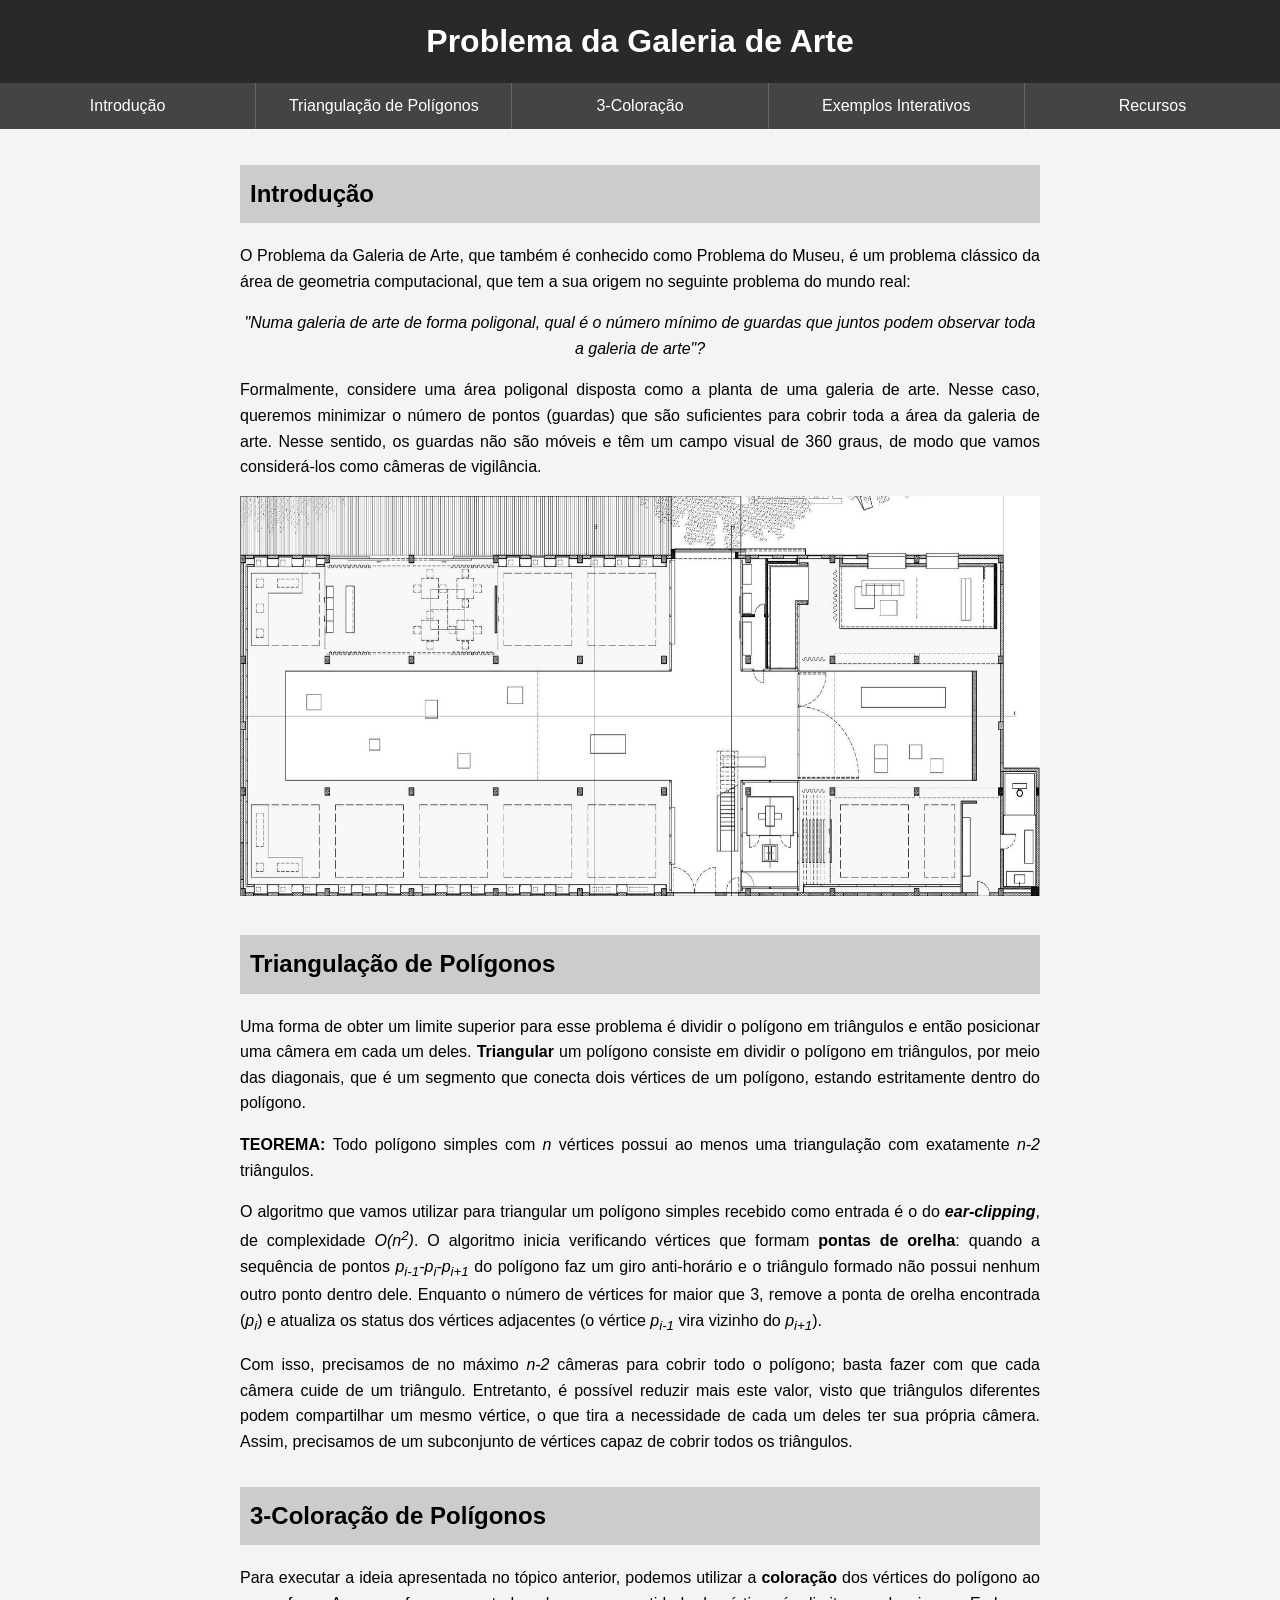
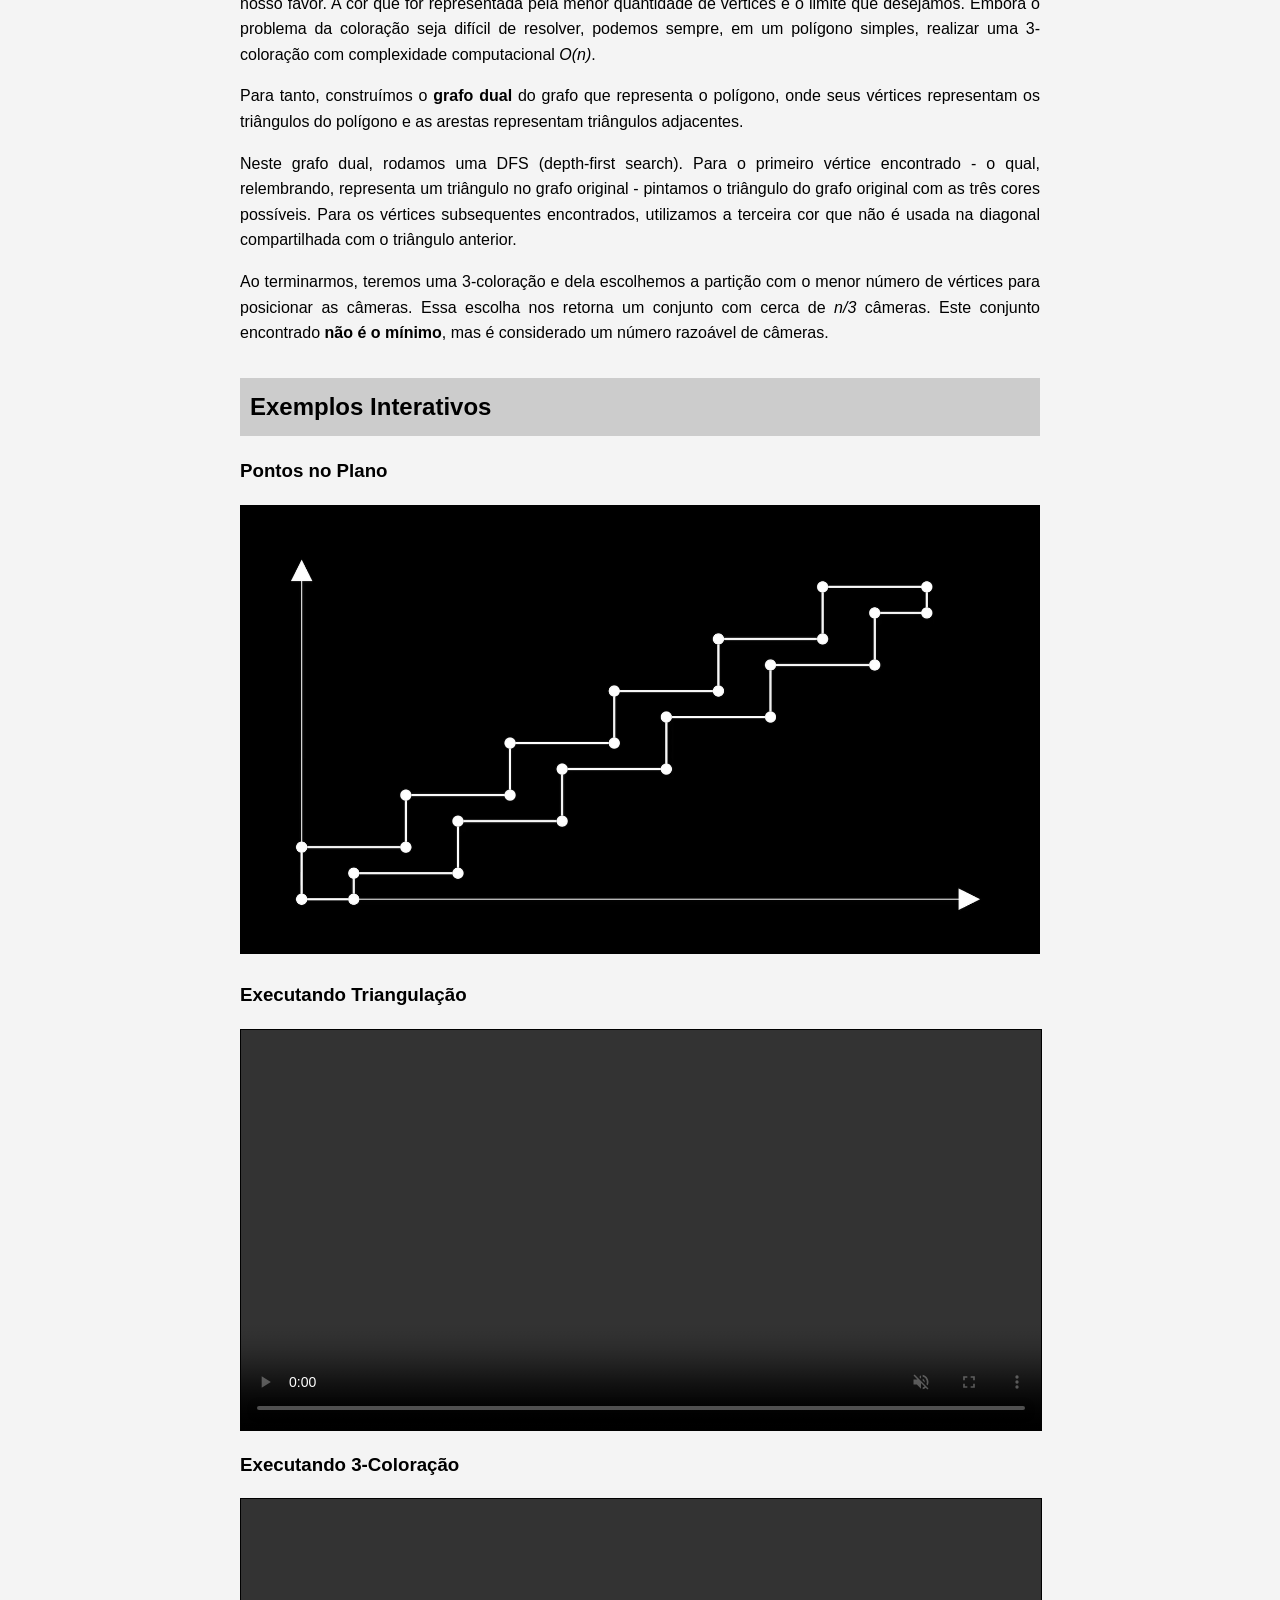
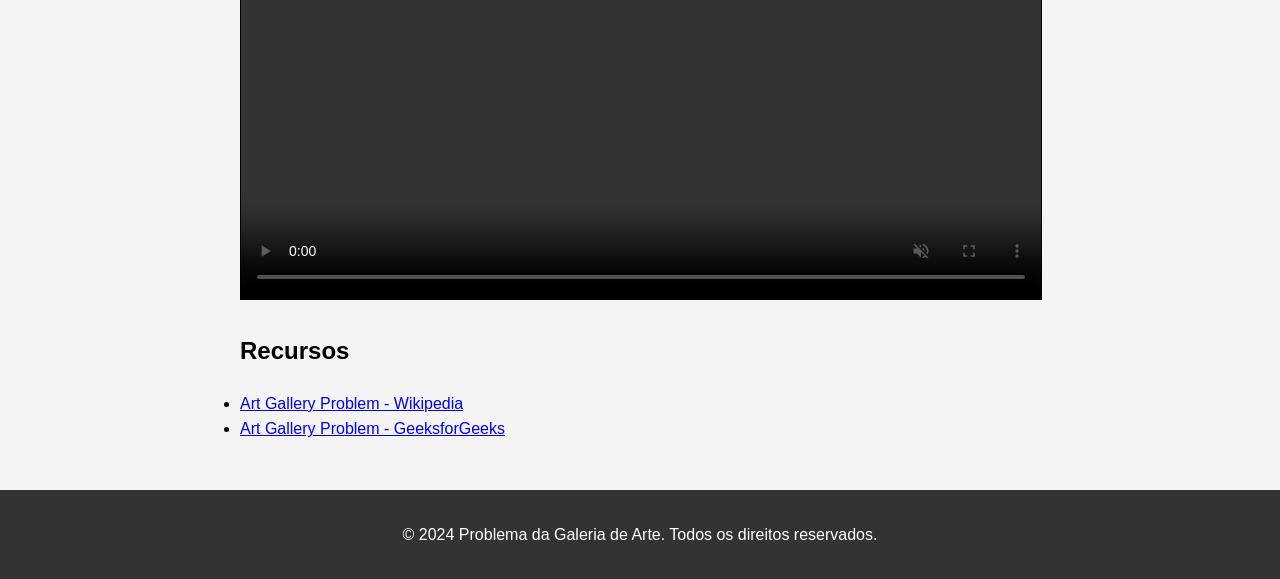
==== commit 3d846be3: "Tirando comentário" ====
--- a/index.html
+++ b/index.html
@@ -25,7 +25,7 @@
             <p style="text-align: justify;">O Problema da Galeria de Arte, que também é conhecido como Problema do Museu, é um problema clássico da área de geometria computacional, que tem a sua origem no seguinte problema do mundo real:</p>
             <p style="text-align: center; font-style: italic;">"Numa galeria de arte de forma poligonal, qual é o número mínimo de guardas que juntos podem observar toda a galeria de arte"?</p>
             <p style="text-align: justify;">Formalmente, considere uma área poligonal disposta como a planta de uma galeria de arte. Nesse caso, queremos minimizar o número de pontos (guardas) que são suficientes para cobrir toda a área da galeria de arte. Nesse sentido, os guardas não são móveis e têm um campo visual de 360 graus, de modo que vamos considerá-los como câmeras de vigilância.</p>
-            <img style="text-align: justify;" src="galeria1.png" width="800" alt="Galeria de Arte" height="400">            
+            <img style="text-align: justify;" src="gitHubPages/galeria1.png" width="800" alt="Galeria de Arte" height="400">            
         </section>
 
         <section id="triangulacao">
@@ -40,7 +40,6 @@
             <h2 class="fundo-cinza">3-Coloração de Polígonos</h2>
             <p style="text-align: justify;">Para executar a ideia apresentada no tópico anterior, podemos utilizar a <strong>coloração</strong> dos vértices do polígono ao nosso favor. A cor que for representada pela menor quantidade de vértices é o limite que desejamos. Embora o problema da coloração seja difícil de resolver, podemos sempre, em um polígono simples, realizar uma 3-coloração com complexidade computacional <em>O(n)</em>.</p>
             <p style="text-align: justify;">Para tanto, construímos o <strong>grafo dual</strong> do grafo que representa o polígono, onde seus vértices representam os triângulos do polígono e as arestas representam triângulos adjacentes.</p>
-            <p style="text-align: justify;">SERIA INTERESSANTE UM VÍDEO DAHORA QUE MOSTRA A CRIAÇÃO</p>
             <p style="text-align: justify;">Neste grafo dual, rodamos uma DFS (depth-first search). Para o primeiro vértice encontrado - o qual, relembrando, representa um triângulo no grafo original - pintamos o triângulo do grafo original com as três cores possíveis. Para os vértices subsequentes encontrados, utilizamos a terceira cor que não é usada na diagonal compartilhada com o triângulo anterior.</p>
             <p style="text-align: justify;">Ao terminarmos, teremos uma 3-coloração e dela escolhemos a partição com o menor número de vértices para posicionar as câmeras. Essa escolha nos retorna um conjunto com cerca de <em>n/3</em> câmeras. Este conjunto encontrado <strong>não é o mínimo</strong>, mas é considerado um número razoável de câmeras.</p>
         </section>
@@ -49,17 +48,17 @@
             <h2 class="fundo-cinza">Exemplos Interativos</h2>
             
             <h3>Pontos no Plano</h3>
-            <img src="pontos.png" width="800" alt="Pontos no Plano">
+            <img src="gitHubPages/pontos.png" width="800" alt="Pontos no Plano">
 
             <h3>Executando Triangulação</h3>
             <video id="triangulacao-video" controls width="800" autoplay loop muted>
-                <source src="triangulacao.mp4" type="video/mp4">
+                <source src="gitHubPages/triangulacao.mp4" type="video/mp4">
                 Seu navegador não suporta o elemento de vídeo.
             </video>
 
             <h3>Executando 3-Coloração</h3>
             <video id="coloracao-video" controls width="800" autoplay loop muted>
-                <source src="coloracao.mp4" type="video/mp4">
+                <source src="gitHubPages/coloracao.mp4" type="video/mp4">
                 Seu navegador não suporta o elemento de vídeo.
             </video>
             
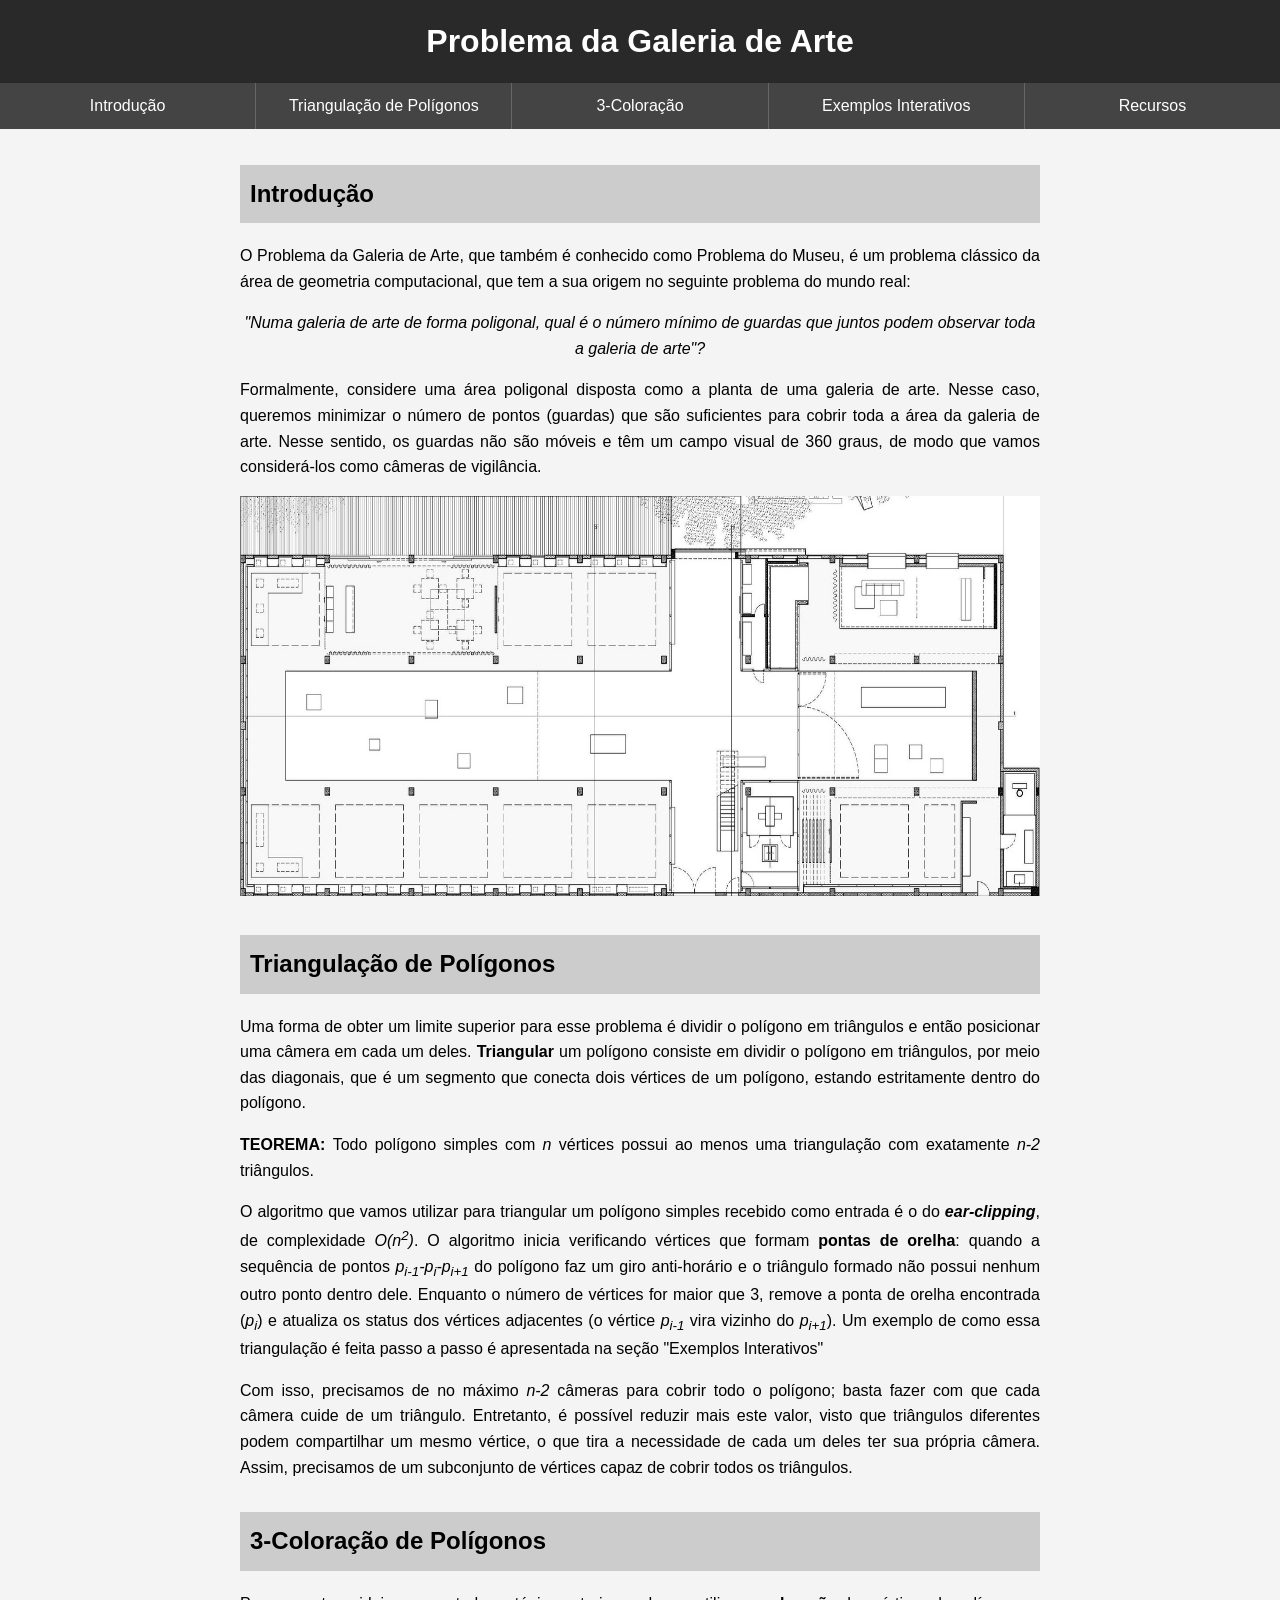
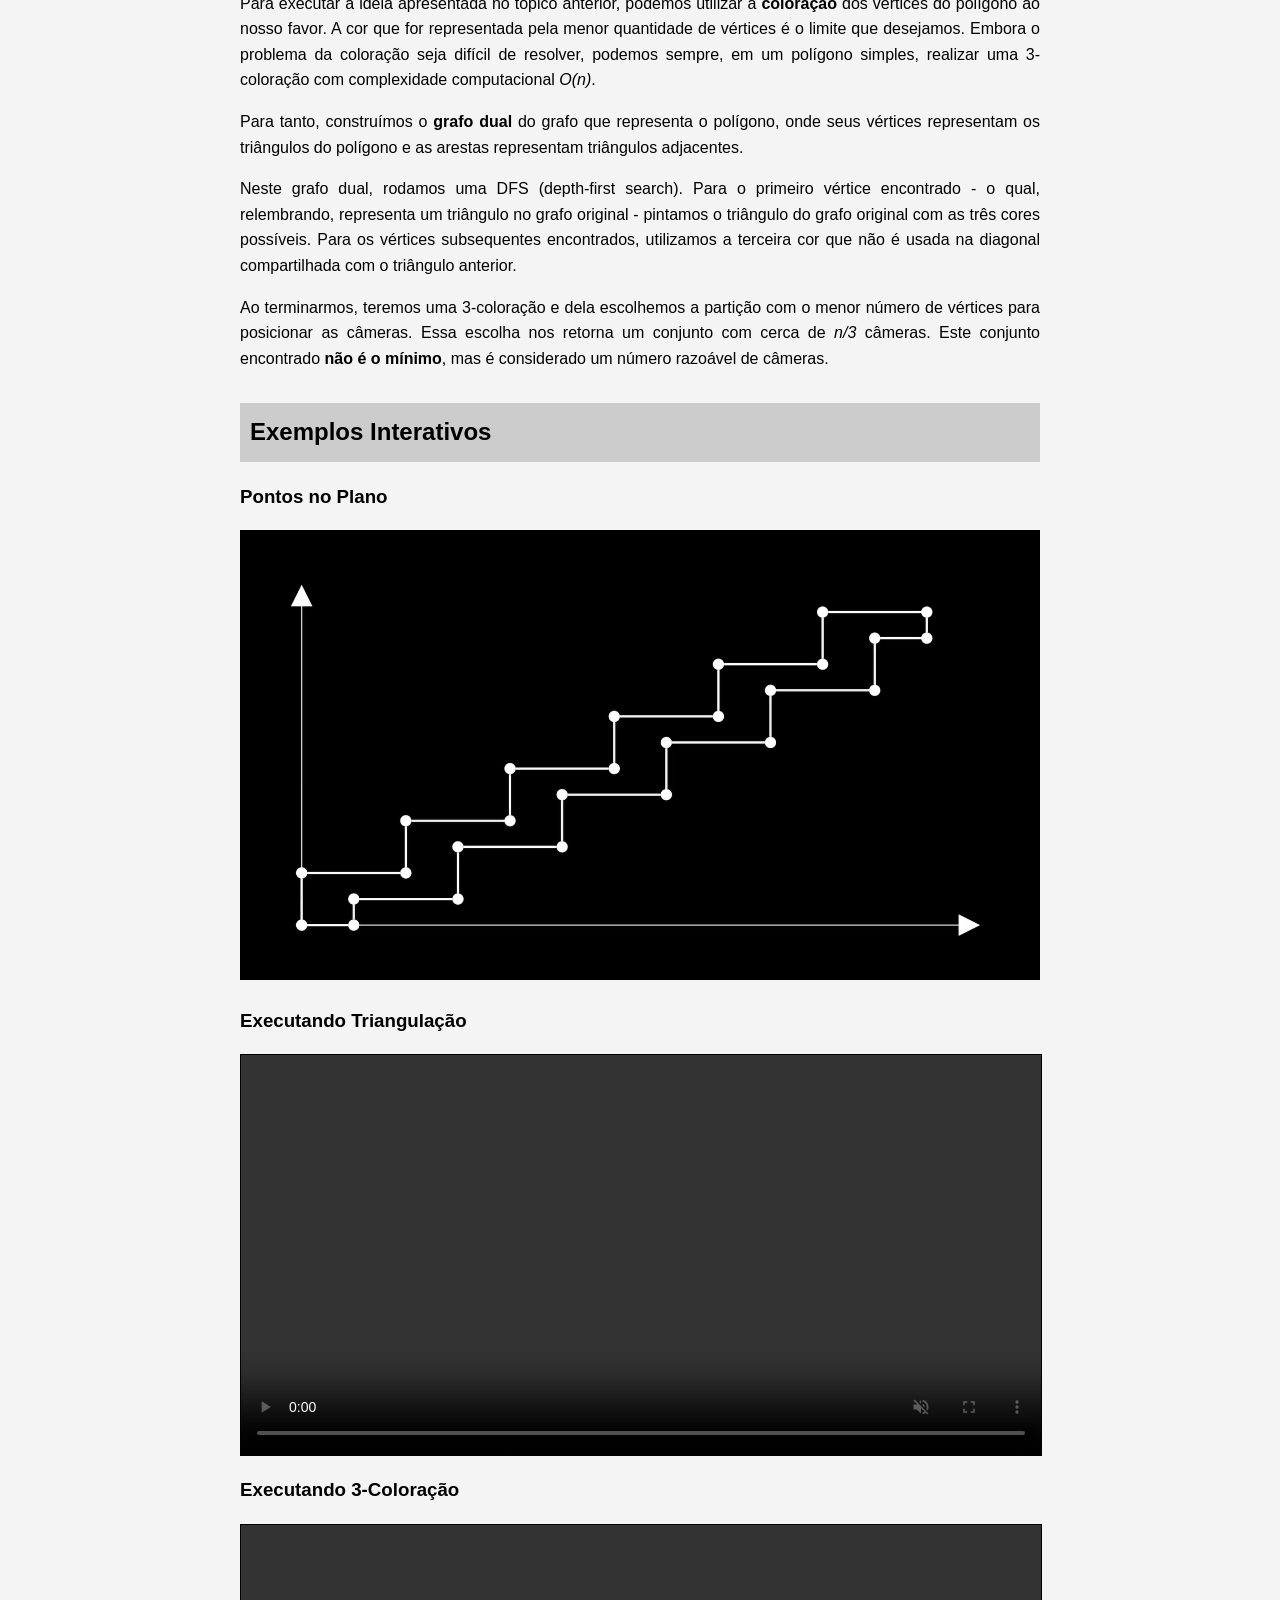
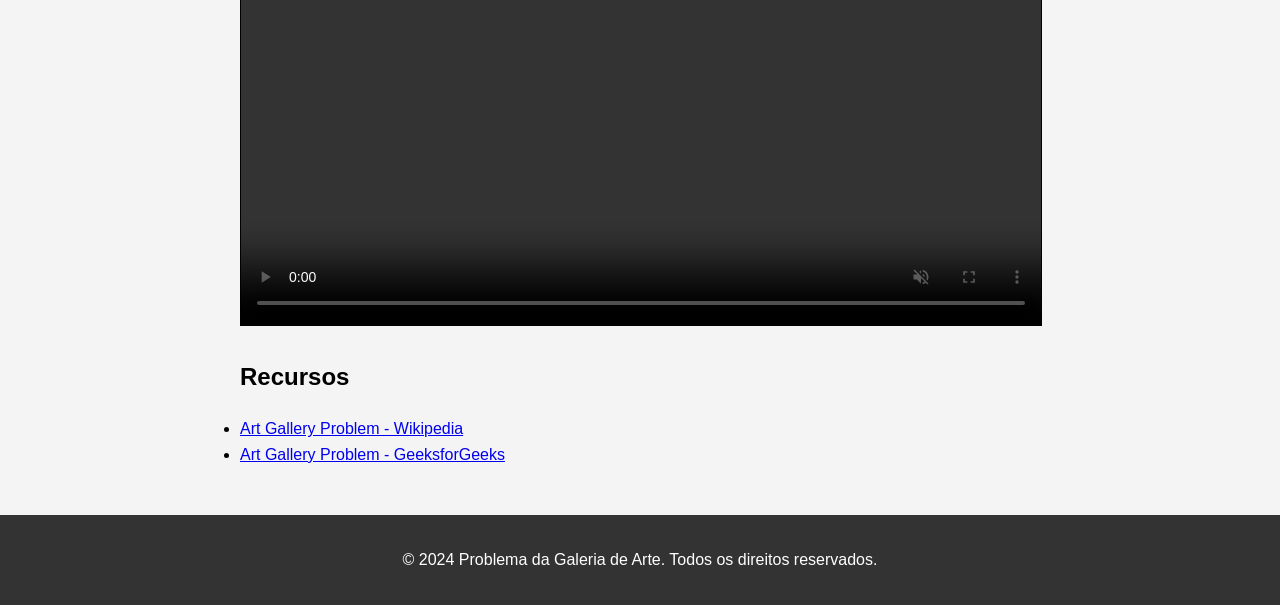
==== commit 649bbfce: "Adicionando comentário" ====
--- a/index.html
+++ b/index.html
@@ -32,7 +32,7 @@
             <h2 class="fundo-cinza">Triangulação de Polígonos</h2>
             <p style="text-align: justify;">Uma forma de obter um limite superior para esse problema é dividir o polígono em triângulos e então posicionar uma câmera em cada um deles. <strong>Triangular</strong> um polígono consiste em dividir o polígono em triângulos, por meio das diagonais, que é um segmento que conecta dois vértices de um polígono, estando estritamente dentro do polígono.</p>
             <p style="text-align: justify;"><strong>TEOREMA: </strong> Todo polígono simples com <em>n</em> vértices possui ao menos uma triangulação com exatamente <em>n-2</em> triângulos.</p>
-            <p style="text-align: justify;">O algoritmo que vamos utilizar para triangular um polígono simples recebido como entrada é o do <em><strong>ear-clipping</strong></em>, de complexidade <em>O(n<sup>2</sup>)</em>. O algoritmo inicia verificando vértices que formam <strong>pontas de orelha</strong>: quando a sequência de pontos <em>p<sub>i-1</sub>-p<sub>i</sub>-p<sub>i+1</sub></em> do polígono faz um giro anti-horário e o triângulo formado não possui nenhum outro ponto dentro dele. Enquanto o número de vértices for maior que 3, remove a ponta de orelha encontrada (<em>p<sub>i</sub></em>) e atualiza os status dos vértices adjacentes (o vértice <em>p<sub>i-1</sub></em> vira vizinho do <em>p<sub>i+1</sub></em>).</p>
+            <p style="text-align: justify;">O algoritmo que vamos utilizar para triangular um polígono simples recebido como entrada é o do <em><strong>ear-clipping</strong></em>, de complexidade <em>O(n<sup>2</sup>)</em>. O algoritmo inicia verificando vértices que formam <strong>pontas de orelha</strong>: quando a sequência de pontos <em>p<sub>i-1</sub>-p<sub>i</sub>-p<sub>i+1</sub></em> do polígono faz um giro anti-horário e o triângulo formado não possui nenhum outro ponto dentro dele. Enquanto o número de vértices for maior que 3, remove a ponta de orelha encontrada (<em>p<sub>i</sub></em>) e atualiza os status dos vértices adjacentes (o vértice <em>p<sub>i-1</sub></em> vira vizinho do <em>p<sub>i+1</sub></em>). Um exemplo de como essa triangulação é feita passo a passo é apresentada na seção "Exemplos Interativos"</p>
             <p style="text-align: justify;">Com isso, precisamos de no máximo <em>n-2</em> câmeras para cobrir todo o polígono; basta fazer com que cada câmera cuide de um triângulo. Entretanto, é possível reduzir mais este valor, visto que triângulos diferentes podem compartilhar um mesmo vértice, o que tira a necessidade de cada um deles ter sua própria câmera. Assim, precisamos de um subconjunto de vértices capaz de cobrir todos os triângulos.</p>
         </section>
 
